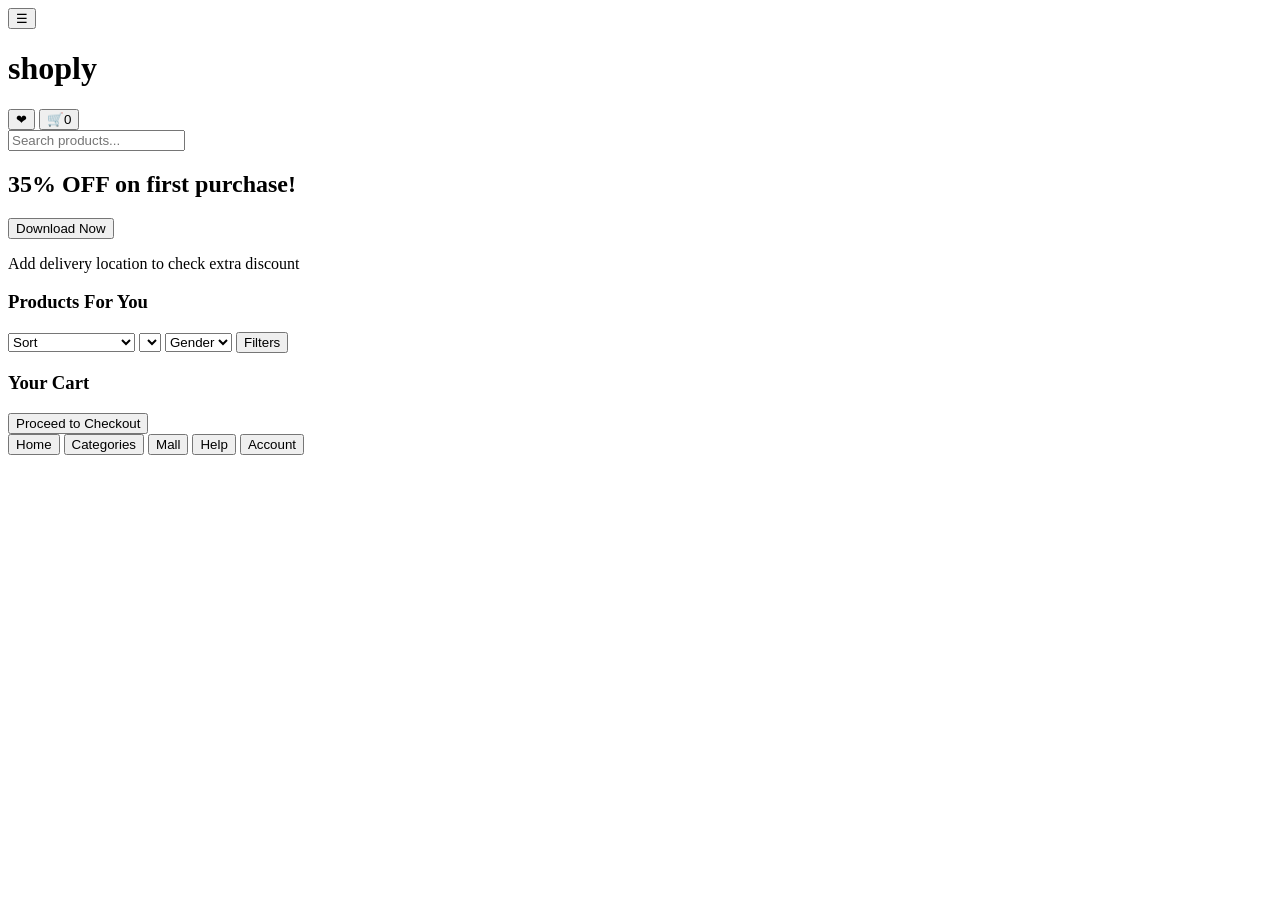
==== index.html @ e4357771 "Create index.html" ====
<!DOCTYPE html>
<html lang="en">
<head>
<meta charset="UTF-8">
<meta name="viewport" content="width=device-width, initial-scale=1.0">
<title>Shoply</title>
<link href="https://fonts.googleapis.com/css2?family=Inter:wght@400;600;700&display=swap" rel="stylesheet">
<link rel="stylesheet" href="style.css">
</head>
<body>

<header class="header glass">
  <div class="left"><button id="menuBtn">&#9776;</button></div>
  <div class="center"><h1>shoply</h1></div>
  <div class="right">
    <button id="wishlistBtn">&#10084;</button>
    <button id="cartBtn">&#128722;<span id="cartCount">0</span></button>
  </div>
</header>

<section class="search-bar glass">
  <input type="text" id="searchInput" placeholder="Search products...">
</section>

<section class="banner glass gradient-bg">
  <div>
    <h2>35% OFF on first purchase!</h2>
    <button class="btn-gradient">Download Now</button>
  </div>
</section>

<section class="location-bar glass">
  <p>Add delivery location to check extra discount</p>
</section>

<section class="categories">
  <div class="category-scroll" id="categoryScroll">
    <!-- Categories populated by JS -->
  </div>
</section>

<section class="products">
  <h3>Products For You</h3>
  <div class="filter-bar glass">
    <select id="sortSelect">
      <option value="">Sort</option>
      <option value="low">Price Low to High</option>
      <option value="high">Price High to Low</option>
    </select>
    <select id="categoryFilter"></select>
    <select id="genderFilter">
      <option value="">Gender</option>
      <option value="Female">Female</option>
      <option value="Male">Male</option>
      <option value="Kids">Kids</option>
    </select>
    <button id="filterBtn">Filters</button>
  </div>
  <div id="productGrid" class="product-grid"></div>
</section>

<section id="cartPage" class="page glass hidden">
  <h3>Your Cart</h3>
  <div id="cartItems"></div>
  <p id="cartTotal"></p>
  <button onclick="location.href='checkout.html'" class="btn-gradient">Proceed to Checkout</button>
</section>

<nav class="bottom-nav glass">
  <button>Home</button>
  <button>Categories</button>
  <button>Mall</button>
  <button>Help</button>
  <button>Account</button>
</nav>

<script src="products.js"></script>
<script src="cart.js"></script>
<script src="main.js"></script>
</body>
</html>
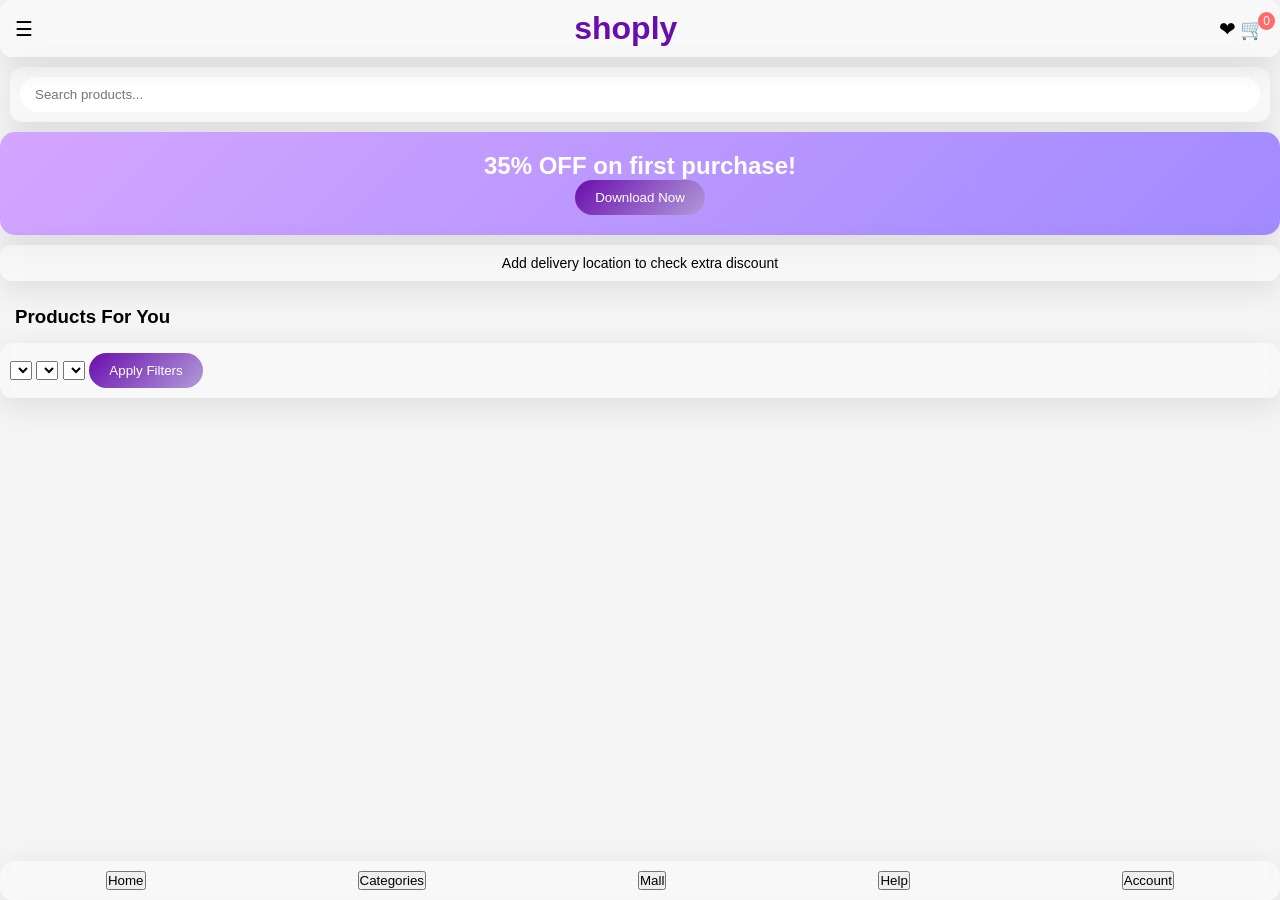
==== commit f574a2d5: "Update index.html" ====
--- a/index.html
+++ b/index.html
@@ -10,11 +10,11 @@
 <body>
 
 <header class="header glass">
-  <div class="left"><button id="menuBtn">&#9776;</button></div>
+  <div class="left"><button id="menuBtn" class="icon-btn">&#9776;</button></div>
   <div class="center"><h1>shoply</h1></div>
   <div class="right">
-    <button id="wishlistBtn">&#10084;</button>
-    <button id="cartBtn">&#128722;<span id="cartCount">0</span></button>
+    <button id="wishlistBtn" class="icon-btn">&#10084;</button>
+    <button id="cartBtn" class="icon-btn">&#128722;<span id="cartCount">0</span></button>
   </div>
 </header>
 
@@ -25,7 +25,7 @@
 <section class="banner glass gradient-bg">
   <div>
     <h2>35% OFF on first purchase!</h2>
-    <button class="btn-gradient">Download Now</button>
+    <button class="btn-gradient btn-lg">Download Now</button>
   </div>
 </section>
 
@@ -35,47 +35,31 @@
 
 <section class="categories">
   <div class="category-scroll" id="categoryScroll">
-    <!-- Categories populated by JS -->
+    <!-- JS populated categories -->
   </div>
 </section>
 
 <section class="products">
   <h3>Products For You</h3>
   <div class="filter-bar glass">
-    <select id="sortSelect">
-      <option value="">Sort</option>
-      <option value="low">Price Low to High</option>
-      <option value="high">Price High to Low</option>
-    </select>
-    <select id="categoryFilter"></select>
-    <select id="genderFilter">
-      <option value="">Gender</option>
-      <option value="Female">Female</option>
-      <option value="Male">Male</option>
-      <option value="Kids">Kids</option>
-    </select>
-    <button id="filterBtn">Filters</button>
+    <select id="sortSelect" class="select-filter"></select>
+    <select id="categoryFilter" class="select-filter"></select>
+    <select id="genderFilter" class="select-filter"></select>
+    <button id="filterBtn" class="btn-gradient">Apply Filters</button>
   </div>
   <div id="productGrid" class="product-grid"></div>
 </section>
 
-<section id="cartPage" class="page glass hidden">
-  <h3>Your Cart</h3>
-  <div id="cartItems"></div>
-  <p id="cartTotal"></p>
-  <button onclick="location.href='checkout.html'" class="btn-gradient">Proceed to Checkout</button>
-</section>
-
 <nav class="bottom-nav glass">
-  <button>Home</button>
-  <button>Categories</button>
-  <button>Mall</button>
-  <button>Help</button>
-  <button>Account</button>
+  <button class="nav-btn">Home</button>
+  <button class="nav-btn">Categories</button>
+  <button class="nav-btn">Mall</button>
+  <button class="nav-btn">Help</button>
+  <button class="nav-btn">Account</button>
 </nav>
 
 <script src="products.js"></script>
+<script src="main.js"></script>
 <script src="cart.js"></script>
-<script src="main.js"></script>
 </body>
 </html>
--- a/style.css
+++ b/style.css
@@ -0,0 +1,44 @@
+/* === BASIC RESET === */
+*{margin:0;padding:0;box-sizing:border-box;font-family:'Inter',sans-serif;}
+body{background:#f5f5f5;}
+
+/* === GLASSMORPHISM === */
+.glass{backdrop-filter:blur(10px);background:rgba(255,255,255,0.3);border-radius:12px;padding:10px;box-shadow:0 8px 32px rgba(0,0,0,0.1);transition:all 0.3s ease;}
+.gradient-bg{background:linear-gradient(135deg,#d4a5ff,#a18aff);color:#fff;text-align:center;padding:20px;border-radius:15px;}
+.btn-gradient{background:linear-gradient(135deg,#6a0dad,#b19cd9);color:#fff;padding:10px 20px;border:none;border-radius:25px;cursor:pointer;transition:0.3s;}
+.btn-gradient:hover{opacity:0.8;}
+
+/* HEADER */
+.header{display:flex;justify-content:space-between;align-items:center;padding:10px 15px;position:sticky;top:0;z-index:1000;}
+.header h1{font-weight:700;text-transform:lowercase;color:#6a0dad;}
+.header button{background:none;border:none;font-size:20px;cursor:pointer;position:relative;}
+#cartCount{position:absolute;top:-5px;right:-10px;background:#ff6b6b;color:#fff;font-size:12px;padding:2px 5px;border-radius:50%;}
+
+/* SEARCH BAR */
+.search-bar{margin:10px;}
+.search-bar input{width:100%;padding:10px 15px;border:none;border-radius:25px;outline:none;}
+
+/* LOCATION BAR */
+.location-bar{text-align:center;font-size:14px;margin:10px 0;}
+
+/* CATEGORIES */
+.categories{overflow-x:auto;margin:10px;}
+.category-scroll{display:flex;gap:10px;}
+.category-card{min-width:80px;height:80px;display:flex;justify-content:center;align-items:center;border-radius:50%;background:rgba(255,255,255,0.5);flex-shrink:0;cursor:pointer;transition:0.3s;}
+.category-card:hover{transform:scale(1.05);}
+
+/* PRODUCTS */
+.products h3{margin:15px;}
+.product-grid{display:grid;grid-template-columns:1fr 1fr;gap:10px;padding:10px;}
+.product-card{background:rgba(255,255,255,0.6);border-radius:15px;padding:10px;position:relative;transition:0.3s;}
+.product-card:hover{transform:translateY(-5px);box-shadow:0 8px 16px rgba(0,0,0,0.2);}
+.product-card img{width:100%;border-radius:12px;}
+.product-card h4{font-size:14px;margin:5px 0;}
+.product-card p{font-size:12px;margin:2px 0;}
+
+/* CART, CHECKOUT, ADMIN */
+.page,.checkout,.admin-panel{padding:15px;}
+.hidden{display:none;}
+
+/* BOTTOM NAV */
+.bottom-nav{display:flex;justify-content:space-around;position:fixed;bottom:0;width:100%;padding:10px 0;backdrop-filter:blur(10px);background: rgba(255,255,255,0.3);border-top-left-radius:15px;border-top-right-radius:15px;}
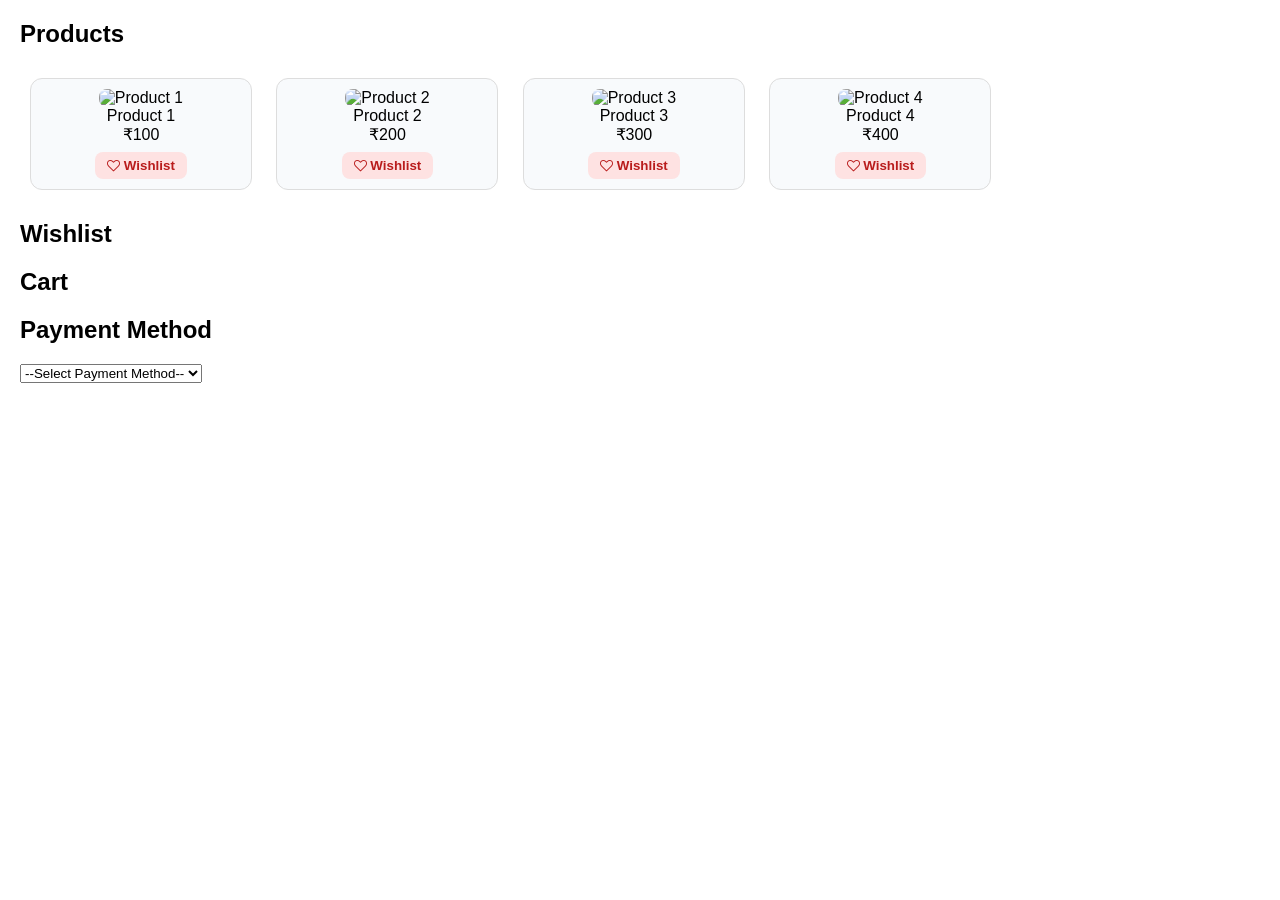
==== commit 4c1f2ebd: "Update index.html" ====
--- a/index.html
+++ b/index.html
@@ -1,65 +1,163 @@
 <!DOCTYPE html>
 <html lang="en">
 <head>
-<meta charset="UTF-8">
-<meta name="viewport" content="width=device-width, initial-scale=1.0">
-<title>Shoply</title>
-<link href="https://fonts.googleapis.com/css2?family=Inter:wght@400;600;700&display=swap" rel="stylesheet">
-<link rel="stylesheet" href="style.css">
+    <meta charset="UTF-8">
+    <meta name="viewport" content="width=device-width, initial-scale=1.0">
+    <title>Product Wishlist & Cart</title>
+    <link rel="stylesheet" href="https://cdnjs.cloudflare.com/ajax/libs/font-awesome/4.7.0/css/font-awesome.min.css">
+    <style>
+        body {
+            font-family: Arial, sans-serif;
+            margin: 20px;
+        }
+        .product-card {
+            display: inline-block;
+            width: 200px;
+            margin: 10px;
+            padding: 10px;
+            border: 1px solid #ddd;
+            border-radius: 12px;
+            text-align: center;
+            background: #f8fafc;
+            transition: transform 0.2s;
+        }
+        .product-card:hover {
+            transform: translateY(-5px);
+        }
+        .product-card img {
+            width: 100%;
+            border-radius: 8px;
+        }
+        .add-btn {
+            border: none;
+            padding: 6px 12px;
+            cursor: pointer;
+            border-radius: 8px;
+            font-weight: 600;
+        }
+        #wishlistItems {
+            margin-top: 20px;
+        }
+        #cartItems {
+            margin-top: 20px;
+        }
+    </style>
 </head>
 <body>
 
-<header class="header glass">
-  <div class="left"><button id="menuBtn" class="icon-btn">&#9776;</button></div>
-  <div class="center"><h1>shoply</h1></div>
-  <div class="right">
-    <button id="wishlistBtn" class="icon-btn">&#10084;</button>
-    <button id="cartBtn" class="icon-btn">&#128722;<span id="cartCount">0</span></button>
-  </div>
-</header>
+<h2>Products</h2>
+<div id="products"></div>
 
-<section class="search-bar glass">
-  <input type="text" id="searchInput" placeholder="Search products...">
-</section>
+<h2>Wishlist</h2>
+<div id="wishlistItems"></div>
 
-<section class="banner glass gradient-bg">
-  <div>
-    <h2>35% OFF on first purchase!</h2>
-    <button class="btn-gradient btn-lg">Download Now</button>
-  </div>
-</section>
+<h2>Cart</h2>
+<div id="cartItems"></div>
 
-<section class="location-bar glass">
-  <p>Add delivery location to check extra discount</p>
-</section>
+<h2>Payment Method</h2>
+<select id="paymentMethod">
+    <option value="">--Select Payment Method--</option>
+    <option value="card">Credit/Debit Card</option>
+    <option value="upi">UPI</option>
+    <option value="cod">Cash on Delivery</option>
+</select>
 
-<section class="categories">
-  <div class="category-scroll" id="categoryScroll">
-    <!-- JS populated categories -->
-  </div>
-</section>
+<script>
+    const allProducts = [
+        {id:1,name:"Product 1",price:100,img:"https://via.placeholder.com/150"},
+        {id:2,name:"Product 2",price:200,img:"https://via.placeholder.com/150"},
+        {id:3,name:"Product 3",price:300,img:"https://via.placeholder.com/150"},
+        {id:4,name:"Product 4",price:400,img:"https://via.placeholder.com/150"}
+    ];
 
-<section class="products">
-  <h3>Products For You</h3>
-  <div class="filter-bar glass">
-    <select id="sortSelect" class="select-filter"></select>
-    <select id="categoryFilter" class="select-filter"></select>
-    <select id="genderFilter" class="select-filter"></select>
-    <button id="filterBtn" class="btn-gradient">Apply Filters</button>
-  </div>
-  <div id="productGrid" class="product-grid"></div>
-</section>
+    let wishlist = [];
+    let cart = [];
 
-<nav class="bottom-nav glass">
-  <button class="nav-btn">Home</button>
-  <button class="nav-btn">Categories</button>
-  <button class="nav-btn">Mall</button>
-  <button class="nav-btn">Help</button>
-  <button class="nav-btn">Account</button>
-</nav>
+    function renderProducts(products) {
+        document.getElementById("products").innerHTML = products.map(p => `
+            <div class="product-card">
+                <img src="${p.img}" alt="${p.name}">
+                <div>${p.name}</div>
+                <div>₹${p.price}</div>
+                <button class="add-btn" 
+                    style="margin-top:8px; background:${wishlist.find(x=>x.id===p.id)?'#fecaca':'#fee2e2'}; color:#b91c1c;" 
+                    onclick="toggleWishlist(${p.id})">
+                    <i class="fa ${wishlist.find(x=>x.id===p.id)?'fa-heart':'fa-heart-o'}"></i> Wishlist
+                </button>
+            </div>
+        `).join('');
+    }
 
-<script src="products.js"></script>
-<script src="main.js"></script>
-<script src="cart.js"></script>
+    function updateWishlistUI() {
+        document.getElementById("wishlistItems").innerHTML = wishlist.map((w, i) => `
+            <div style="display:flex; flex-direction:column; gap:8px; margin-bottom:15px; background:#f8fafc; padding:10px; border-radius:12px;">
+                <div style="display:flex; gap:12px;">
+                    <img src="${w.img}" style="width:50px; height:50px; border-radius:8px; object-fit:cover;">
+                    <div style="flex:1">
+                        <div style="font-size:0.8rem; font-weight:600;">${w.name}</div>
+                        <div style="font-size:0.75rem; color:#64748b;">₹${w.price}</div>
+                    </div>
+                    <i class="fa fa-trash" style="cursor:pointer; color:red;" onclick="removeWish(${i})"></i>
+                </div>
+                <button class="add-btn" style="background:#0f172a; color:white;" onclick="moveToCart(${w.id}, ${i})">
+                    Move to Bag 👜
+                </button>
+            </div>
+        `).join('');
+    }
+
+    function updateCartUI() {
+        document.getElementById("cartItems").innerHTML = cart.map(c => `
+            <div style="display:flex; align-items:center; gap:12px; margin-bottom:10px;">
+                <img src="${c.img}" style="width:50px; height:50px; border-radius:8px; object-fit:cover;">
+                <div>${c.name} - ₹${c.price}</div>
+            </div>
+        `).join('');
+    }
+
+    function toggleWishlist(id) {
+        const p = allProducts.find(x => x.id === id);
+        const index = wishlist.findIndex(x => x.id === id);
+
+        if(index > -1) {
+            wishlist.splice(index, 1);
+        } else {
+            wishlist.push(p);
+            alert("Added to Wishlist ❤️");
+        }
+
+        renderProducts(allProducts);
+        updateWishlistUI();
+    }
+
+    function removeWish(index) {
+        wishlist.splice(index, 1);
+        updateWishlistUI();
+        renderProducts(allProducts);
+    }
+
+    function addToCart(id) {
+        const p = allProducts.find(x => x.id === id);
+        cart.push(p);
+        updateCartUI();
+    }
+
+    function moveToCart(id, index) {
+        const payment = document.getElementById("paymentMethod").value;
+        if(!payment) {
+            alert("Please select a payment method before adding to cart!");
+            return;
+        }
+        addToCart(id);
+        wishlist.splice(index, 1);
+        updateWishlistUI();
+        renderProducts(allProducts);
+    }
+
+    renderProducts(allProducts);
+    updateWishlistUI();
+    updateCartUI();
+</script>
+
 </body>
 </html>
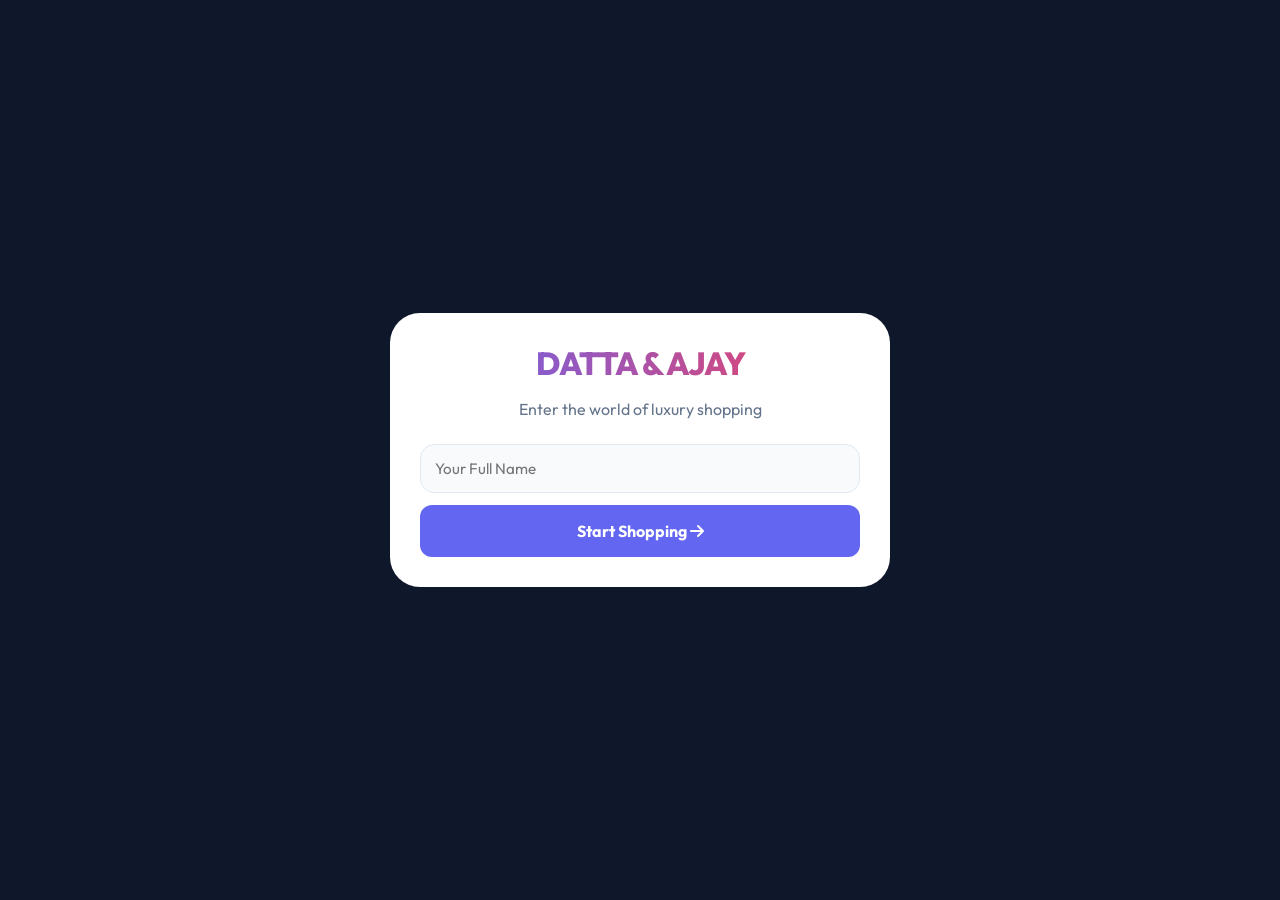
==== commit 97813e05: "Update index.html" ====
--- a/index.html
+++ b/index.html
@@ -1,163 +1,425 @@
 <!DOCTYPE html>
-<html lang="en">
+<html lang="hi">
 <head>
     <meta charset="UTF-8">
-    <meta name="viewport" content="width=device-width, initial-scale=1.0">
-    <title>Product Wishlist & Cart</title>
-    <link rel="stylesheet" href="https://cdnjs.cloudflare.com/ajax/libs/font-awesome/4.7.0/css/font-awesome.min.css">
+    <meta name="viewport" content="width=device-width, initial-scale=1.0, maximum-scale=1.0, user-scalable=no">
+    <title>💎 Datta & Ajay's Luxury Store</title>
+    <link href="https://fonts.googleapis.com/css2?family=Outfit:wght@300;400;600;700&display=swap" rel="stylesheet">
+    <link rel="stylesheet" href="https://cdnjs.cloudflare.com/ajax/libs/font-awesome/6.0.0/css/all.min.css">
+
     <style>
-        body {
-            font-family: Arial, sans-serif;
-            margin: 20px;
-        }
-        .product-card {
-            display: inline-block;
-            width: 200px;
-            margin: 10px;
-            padding: 10px;
-            border: 1px solid #ddd;
-            border-radius: 12px;
-            text-align: center;
-            background: #f8fafc;
-            transition: transform 0.2s;
-        }
-        .product-card:hover {
-            transform: translateY(-5px);
-        }
-        .product-card img {
-            width: 100%;
-            border-radius: 8px;
-        }
-        .add-btn {
-            border: none;
-            padding: 6px 12px;
-            cursor: pointer;
-            border-radius: 8px;
-            font-weight: 600;
-        }
-        #wishlistItems {
-            margin-top: 20px;
-        }
-        #cartItems {
-            margin-top: 20px;
-        }
+        :root { 
+            --primary: #6366f1; 
+            --dark: #0f172a; 
+            --accent: #f43f5e;
+            --surface: #ffffff;
+            --bg: #f8fafc;
+            --text-main: #1e293b;
+            --shadow: 0 10px 15px -3px rgba(0, 0, 0, 0.1);
+        }
+
+        * { box-sizing: border-box; font-family: 'Outfit', sans-serif; -webkit-tap-highlight-color: transparent; }
+        body { margin: 0; background: var(--bg); color: var(--text-main); scroll-behavior: smooth; }
+        .hidden { display: none !important; }
+
+        /* Custom Scrollbar */
+        ::-webkit-scrollbar { width: 6px; height: 6px; }
+        ::-webkit-scrollbar-thumb { background: #cbd5e1; border-radius: 10px; }
+
+        /* Header Modern */
+        header { 
+            background: rgba(255, 255, 255, 0.8); 
+            backdrop-filter: blur(12px);
+            padding: 12px 20px; 
+            border-bottom: 1px solid rgba(0,0,0,0.05);
+            position: sticky; top: 0; z-index: 1000;
+            display: flex; flex-direction: column; align-items: center;
+        }
+
+        .logo { font-weight: 800; font-size: 1.4rem; background: linear-gradient(to right, var(--primary), var(--accent)); -webkit-background-clip: text; -webkit-text-fill-color: transparent; letter-spacing: -1px; }
+
+        .nav-buttons { display: flex; gap: 10px; margin-top: 15px; width: 100%; justify-content: center; }
+        .btn { 
+            background: var(--surface); border: 1px solid #e2e8f0; color: var(--text-main); 
+            padding: 8px 16px; border-radius: 12px; cursor: pointer; font-size: 0.85rem; 
+            font-weight: 600; display: flex; align-items: center; gap: 8px; transition: all 0.2s;
+            box-shadow: 0 1px 2px rgba(0,0,0,0.05);
+        }
+        .btn:active { transform: scale(0.95); }
+        .btn-cart { background: var(--dark); color: white; border: none; }
+
+        /* Categories Ribbon */
+        .cat-scroll { display: flex; overflow-x: auto; gap: 25px; padding: 20px; background: var(--surface); scrollbar-width: none; }
+        .cat-item { text-align: center; flex: 0 0 auto; cursor: pointer; transition: 0.3s; }
+        .cat-item img { 
+            width: 65px; height: 65px; border-radius: 20px; 
+            object-fit: cover; border: 3px solid transparent; transition: 0.3s;
+            box-shadow: var(--shadow);
+        }
+        .cat-item:hover img { border-color: var(--primary); transform: translateY(-5px); }
+        .cat-item span { display: block; font-size: 0.75rem; margin-top: 8px; font-weight: 600; opacity: 0.8; }
+
+        /* Product Cards Premium */
+        #products { display: grid; gap: 15px; padding: 15px; grid-template-columns: repeat(2, 1fr); }
+        @media (min-width: 1024px) { #products { grid-template-columns: repeat(5, 1fr); gap: 25px; padding: 40px; } }
+        
+        .product { 
+            background: var(--surface); border-radius: 20px; overflow: hidden; 
+            transition: all 0.3s; border: 1px solid rgba(0,0,0,0.03);
+            box-shadow: 0 4px 6px -1px rgba(0, 0, 0, 0.05);
+        }
+        .product:hover { transform: translateY(-8px); box-shadow: 0 20px 25px -5px rgba(0, 0, 0, 0.1); }
+        .product img { width: 100%; height: 180px; object-fit: cover; }
+        .p-info { padding: 15px; text-align: left; }
+        .p-name { font-size: 0.9rem; font-weight: 600; margin: 0; color: var(--dark); height: 2.4em; overflow: hidden; }
+        .p-price { font-size: 1.1rem; font-weight: 700; color: var(--primary); display: block; margin: 8px 0; }
+        
+        .add-btn { 
+            background: #f1f5f9; color: var(--dark); border: none; padding: 10px; 
+            width: 100%; border-radius: 12px; cursor: pointer; font-weight: 700; 
+            font-size: 0.8rem; transition: 0.2s;
+        }
+        .product:hover .add-btn { background: var(--primary); color: white; }
+
+        /* Sidebar Glassify */
+        .sidebar { 
+            position: fixed; top: 0; right: -100%; width: 90%; max-width: 400px; height: 100%; 
+            background: white; z-index: 2000; transition: 0.4s cubic-bezier(0.4, 0, 0.2, 1); 
+            display: flex; flex-direction: column;
+        }
+        .sidebar.open { right: 0; box-shadow: -20px 0 50px rgba(0,0,0,0.15); }
+        .sb-head { padding: 25px; border-bottom: 1px solid #f1f5f9; display: flex; justify-content: space-between; font-size: 1.2rem; }
+
+        /* Checkout Styling */
+        .modal-overlay { 
+            position: fixed; inset: 0; background: rgba(15, 23, 42, 0.8); 
+            backdrop-filter: blur(8px); z-index: 3000; display: flex; justify-content: center; align-items: center; 
+        }
+        .modal-content { 
+            background: white; width: 95%; max-width: 500px; border-radius: 24px; 
+            padding: 30px; position: relative; max-height: 90vh; overflow-y: auto;
+        }
+        input, select, textarea { 
+            width: 100%; padding: 14px; margin-bottom: 12px; border: 1px solid #e2e8f0; 
+            border-radius: 14px; font-size: 0.95rem; background: #f8fafc;
+        }
+        input:focus { border-color: var(--primary); outline: none; background: white; }
+
+        /* Order Success Animation */
+        .success-check { color: #10b981; font-size: 4rem; margin-bottom: 20px; animation: scaleUp 0.5s ease; }
+        @keyframes scaleUp { from {transform: scale(0);} to {transform: scale(1);} }
+
+        /* Invoice Premium */
+        .invoice-box { background: #fff; border-radius: 16px; border: 1px solid #e2e8f0; overflow: hidden; }
+        .invoice-top { background: var(--dark); color: white; padding: 20px; text-align: center; }
+        .bill-item { display: flex; justify-content: space-between; padding: 12px 20px; border-bottom: 1px solid #f1f5f9; }
     </style>
 </head>
 <body>
 
-<h2>Products</h2>
-<div id="products"></div>
-
-<h2>Wishlist</h2>
-<div id="wishlistItems"></div>
-
-<h2>Cart</h2>
-<div id="cartItems"></div>
-
-<h2>Payment Method</h2>
-<select id="paymentMethod">
-    <option value="">--Select Payment Method--</option>
-    <option value="card">Credit/Debit Card</option>
-    <option value="upi">UPI</option>
-    <option value="cod">Cash on Delivery</option>
-</select>
+<div id="loginOverlay" class="modal-overlay" style="background: var(--dark); z-index: 5000;">
+    <div class="modal-content" style="text-align: center; border-radius: 30px;">
+        <div class="logo" style="font-size: 2rem; margin-bottom: 10px;">DATTA & AJAY</div>
+        <p style="color: #64748b; margin-bottom: 25px;">Enter the world of luxury shopping</p>
+        <input type="text" id="userNameInput" placeholder="Your Full Name">
+        <button class="add-btn" style="background: var(--primary); color: white; padding: 16px; font-size: 1rem;" onclick="saveUser()">Start Shopping <i class="fa fa-arrow-right"></i></button>
+    </div>
+</div>
+
+<div id="mainApp" class="hidden">
+    <header>
+        <div class="logo">DATTA & AJAY PRO</div>
+        <div id="welcomeMsg" style="font-size: 0.8rem; font-weight: 500; color: #64748b; margin-top: 5px;"></div>
+        <div class="nav-buttons">
+            <button class="btn" onclick="location.reload()"><i class="fa fa-th-large"></i> Home</button>
+            <button class="btn btn-cart" onclick="toggleSidebar('cartSidebar')">
+                <i class="fa fa-shopping-bag"></i> <span id="cartCount">0</span> Items
+            </button>
+            <button class="btn" style="color: var(--accent);" onclick="logout()"><i class="fa fa-power-off"></i></button>
+        </div>
+    </header>
+
+    <div class="cat-scroll" id="catBar"></div>
+    
+    <div style="padding: 20px 20px 0; font-weight: 700; font-size: 1.2rem;" id="catTitle">Featured Collection</div>
+    <main id="products"></main>
+</div>
+
+<div id="cartSidebar" class="sidebar">
+    <div class="sb-head"><b>Your Bag 👜</b><i class="fa fa-times" style="cursor:pointer" onclick="toggleSidebar('cartSidebar')"></i></div>
+    <div id="cartItems" style="flex:1; overflow-y:auto; padding:15px;"></div>
+    <div style="padding:25px; background: #f8fafc; border-top: 1px solid #e2e8f0;">
+        <div style="display:flex; justify-content:space-between; margin-bottom:15px;">
+            <span style="color: #64748b;">Subtotal</span>
+            <b style="font-size: 1.3rem;">₹<span id="totalPrice">0</span></b>
+        </div>
+        <button class="add-btn" style="background:var(--dark); color:white; padding:16px; font-size:1rem;" onclick="openCheckout()">Checkout Now</button>
+    </div>
+</div>
+
+<div id="checkoutModal" class="modal-overlay hidden">
+    <div class="modal-content">
+        <div id="checkoutForm">
+            <h2 style="margin-top:0; letter-spacing:-1px;">Secure Checkout 🔐</h2>
+            <label style="font-size: 0.8rem; font-weight:600; color:#64748b;">SHIPPING NAME</label>
+            <input type="text" id="cName" placeholder="Full Name">
+            
+            <label style="font-size: 0.8rem; font-weight:600; color:#64748b;">MOBILE VERIFICATION</label>
+            <div class="phone-group">
+                <select id="countryCode">
+                    <option value="+91">🇮🇳 +91</option>
+                    <option value="+1">🇺🇸 +1</option>
+                    <option value="+44">🇬🇧 +44</option>
+                </select>
+                <input type="number" id="cPhone" placeholder="Phone Number">
+            </div>
+
+            <label style="font-size: 0.8rem; font-weight:600; color:#64748b;">DELIVERY ADDRESS</label>
+            <textarea id="cAddr" placeholder="Street, Building, City, Pincode" rows="3"></textarea>
+            
+            <h4 style="margin:20px 0 10px;">Payment Method</h4>
+            <div class="pay-option" id="opt-upi" onclick="setPay('upi')"><i class="fa fa-qrcode"></i> UPI Transfer</div>
+            <div id="upiBox" class="hidden"><input type="text" id="upiIdInput" placeholder="Enter your UPI ID"></div>
+            <div class="pay-option" id="opt-cod" onclick="setPay('cod')"><i class="fa fa-truck"></i> Cash on Delivery</div>
+
+            <button class="add-btn" style="background:var(--primary); color:white; padding:18px; margin-top:10px; font-size:1.1rem;" onclick="processOrder()">Place Order</button>
+            <p style="text-align:center; color:#94a3b8; font-size:0.85rem; margin-top:15px; cursor:pointer;" onclick="closeCheckout()">Cancel Order</p>
+        </div>
+
+        <div id="finalBill" class="hidden" style="text-align:center;">
+            <div class="success-check"><i class="fa fa-check-circle"></i></div>
+            <h2 style="margin-top:0;">Order Confirmed!</h2>
+            <p style="color:#64748b; margin-bottom:25px;">Order ID: #<span id="bId"></span></p>
+            
+            <div class="invoice-box">
+                <div class="invoice-top">Official Invoice</div>
+                <div id="bItems"></div>
+                <div class="bill-item" style="background:#f8fafc; font-weight:700; font-size:1.1rem;">
+                    <span>Grand Total</span>
+                    <span>₹<span id="bTotal"></span></span>
+                </div>
+            </div>
+            <button class="add-btn" style="margin-top:25px; background:var(--dark); color:white;" onclick="location.reload()">Back to Home</button>
+        </div>
+    </div>
+</div>
 
 <script>
-    const allProducts = [
-        {id:1,name:"Product 1",price:100,img:"https://via.placeholder.com/150"},
-        {id:2,name:"Product 2",price:200,img:"https://via.placeholder.com/150"},
-        {id:3,name:"Product 3",price:300,img:"https://via.placeholder.com/150"},
-        {id:4,name:"Product 4",price:400,img:"https://via.placeholder.com/150"}
-    ];
-
-    let wishlist = [];
-    let cart = [];
-
-    function renderProducts(products) {
-        document.getElementById("products").innerHTML = products.map(p => `
-            <div class="product-card">
-                <img src="${p.img}" alt="${p.name}">
-                <div>${p.name}</div>
-                <div>₹${p.price}</div>
-                <button class="add-btn" 
-                    style="margin-top:8px; background:${wishlist.find(x=>x.id===p.id)?'#fecaca':'#fee2e2'}; color:#b91c1c;" 
-                    onclick="toggleWishlist(${p.id})">
-                    <i class="fa ${wishlist.find(x=>x.id===p.id)?'fa-heart':'fa-heart-o'}"></i> Wishlist
-                </button>
+// DATA REMAINS UNCHANGED AS REQUESTED
+const categories = [
+    {id: 'all', name: 'All Products', img: 'https://cdn-icons-png.flaticon.com/512/3081/3081840.png'},
+    {id: 'clothing', name: 'Clothing', img: 'https://www.stylesgap.com/wp-content/uploads/2014/10/Latest-Women-Best-Kurti-Designs-Collection-For-Winter-by-Fabindia-2015-2016-19.jpg'},
+    {id: 'electronics', name: 'Electronics', img: 'http://hammeronline.in/cdn/shop/files/TWSEarbudsCombo.webp?v=1716958465'},
+    {id: 'footwear', name: 'Footwear', img: 'https://i5.walmartimages.com/seo/Mens-Dress-Shoes-Formal-Business-Oxford-Suit-High-Gloss-Patent-Leather-Slip-On-Loafers-Comfortable-Shoe-for-Men_191f76fc-4801-443e-9fd4-3be37cdc56f7.36b93151496f079b023def53bc7487b5.jpeg'},
+    {id: 'beauty', name: 'Beauty', img: 'https://img.freepik.com/premium-photo/collection-beauty-products-is-available-colors-sizes_948735-100632.jpg'},
+    {id: 'home', name: 'Home', img: 'https://m.media-amazon.com/images/I/81aDFFF40hL.jpg'},
+    {id: 'toys', name: 'Toys', img: 'https://www.chemicalsafetyfacts.org/wp-content/uploads/shutterstock_383521510-002-scaled.jpg'},
+    {id: 'sports', name: 'Sports', img: 'https://cdn.ttgtmedia.com/rms/editorial/sports-290px.jpg'},
+    {id: 'accessories', name: 'Accessories', img: 'https://www.techspecs.info/blog/wp-content/uploads/2024/06/Top-Mobile-Phone-Accessories.jpg'},
+    {id: 'stationery', name: 'Books', img: 'https://bizimages.withfloats.com/actual/5774ca1a9ec66822cc062dca.jpg'},
+    {id: 'gadgets', name: 'Gadgets', img: 'https://vinncorp.com/wp-content/uploads/2023/06/Virtual-Reality-in-Gaming.webp'}
+];
+
+const allProducts = [
+    { id: 101, name: "Silk Saree", price: 2500, cat: "clothing", img: "https://i.postimg.cc/x8MjmSxy/IMG-20260325-WA0001.jpg" },
+    { id: 102, name: "Cotton Summer Kurti", price: 899, cat: "clothing", img: "https://i.pinimg.com/originals/a7/ed/47/a7ed474104dcf802989a2c0f3ba3f9e8.jpg" },
+    { id: 103, name: "Designer Wedding Lehenga", price: 8500, cat: "clothing", img: "https://assets.vogue.in/photos/5f6c7a4c10dbc0617e889b18/2:3/w_2732%2cc_limit/Shraddha%20Kapoor%20in%20Falguni%20Shane%20Peacock%20lehenga%20from%20India%20Couture%20Week%202020.jpg" },
+    { id: 104, name: "Casual Denim Jacket", price: 1200, cat: "clothing", img: "https://i5.walmartimages.com/seo/Xysaqa-Men-s-Casual-Denim-Jacket-Mens-Classic-Slim-Fitted-Button-Up-Jean-Jacket-Cotton-Fashion-Long-Sleeve-Trucker-Jacket-for-Men-Army-Green_2f1f81d7-a274-4e03-986c-dabdd127833f.b08296d74db0da24843010452e2d0147.jpeg" },
+    { id: 105, name: "Formal White Shirt", price: 799, cat: "clothing", img: "https://hespoke.live/cdn/shop/files/solid-formal-white-shirt-shirt-he-spoke-999551.jpg?v=1724821785&width=1445" },
+    { id: 106, name: "Evening Party Gown", price: 3500, cat: "clothing", img: "https://dlp2gfjvaz867.cloudfront.net/product_photos/46600576/product-hugerect-637320-249199-1458209355-4a968547be5d336c08f293cfda15636b_original.jpg" },
+    { id: 107, name: "Activewear Track Suit", price: 1500, cat: "clothing", img: "https://fireox.pk/cdn/shop/files/AG6A9756copy.jpg?v=1699345163" },
+    { id: 108, name: "Embroidered Woolen Shawl", price: 1100, cat: "clothing", img: "https://5.imimg.com/data5/SELLER/Default/2023/1/FF/PA/XS/2284126/red-kashmiri-shawl-multicolored-kashmiri-aari-embroidery-flower-jaal-1000x1000.jpg" },
+    { id: 109, name: "Graphic Print Tee", price: 499, cat: "clothing", img: "https://i.pinimg.com/originals/27/9d/c5/279dc56cb73c0f91ad34c78f61ebf874.jpg" },
+    { id: 110, name: "Floral Maxi Dress", price: 1299, cat: "clothing", img: "https://i.pinimg.com/originals/9f/e8/fc/9fe8fc8852a6c34041820b80b5cd11c8.png" },
+    { id: 201, name: "Noise Cancelling Buds", price: 1999, cat: "electronics", img: "https://m.media-amazon.com/images/I/71yJgV4tFvL._AC_SL1500_.jpg" },
+    { id: 202, name: "Smart Watch Series 7", price: 2499, cat: "electronics", img: "https://m.media-amazon.com/images/I/71p1EMtYnvL._AC_SL1500_.jpg" },
+    { id: 203, name: "20000mAh Powerbank", price: 1499, cat: "electronics", img: "https://ph-test-11.slatic.net/p/3a87cb7e4234ae8da67ae4a379be1622.jpg" },
+    { id: 204, name: "Over-Ear Headphones", price: 2999, cat: "electronics", img: "https://pisces.bbystatic.com/image2/BestBuy_US/images/products/de2d6c30-fad7-458c-b40f-9b1980571c4f.jpg" },
+    { id: 205, name: "Portable BT Speaker", price: 1200, cat: "electronics", img: "https://m.media-amazon.com/images/I/81p9DPknjLL._AC_.jpg" },
+    { id: 207, name: "6-in-1 USB-C Hub", price: 1100, cat: "electronics", img: "https://eu.ugreen.com/cdn/shop/files/ugreen-uno-6-in-1-usb-c-hub-109683.png?v=1732887004" },
+    { id: 208, name: "Aluminum Laptop Stand", price: 650, cat: "electronics", img: "https://m.media-amazon.com/images/I/71b5-q05iVL._AC_SL1500_.jpg" },
+    { id: 209, name: "Vlogger Ring Light", price: 999, cat: "electronics", img: "https://img.lazcdn.com/g/p/844c6affc4d6bd1e5da5d3b5e3556ff2.jpg_720x720q80.jpg" },
+    { id: 210, name: "Full HD Webcam", price: 1800, cat: "electronics", img: "https://i5.walmartimages.com/asr/4f20f0e0-2e0b-41aa-a805-277b31b43323.226be6876614452cb33004914f04ff22.jpeg?odnWidth=1000&odnHeight=1000&odnBg=ffffff" },
+    { id: 301, name: "Nike Air Max Style", price: 3500, cat: "footwear", img: "https://static.nike.com/a/images/w_1280,c_limit,q_auto,f_auto/bc96901b-487e-478b-af33-2d0aa0d3ed37/snkrs-style-air-max-1-low-poly.jpg" },
+    { id: 302, name: "Tan Leather Loafers", price: 1800, cat: "footwear", img: "https://www.marshallshoes.co.uk/images/mens-wiggins-tan-hand-painted-leather-loafers-p14542-50819_zoom.jpg" },
+    { id: 303, name: "Rajasthani Mojari", price: 650, cat: "footwear", img: "https://images-na.ssl-images-amazon.com/images/I/61AeXCbyAkL._AC_UL1500_.jpg" },
+    { id: 304, name: "Pro Running Shoes", price: 2200, cat: "footwear", img: "https://tse1.mm.bing.net/th/id/OIP.Q5ONBkKGtUsIrbfMruS51QHaE7?pid=Api&P=0&h=180" },
+    { id: 305, name: "Comfortable Sliders", price: 499, cat: "footwear", img: "https://images.puma.com/image/upload/f_auto,q_auto,b_rgb:fafafa,w_750,h_750/global/397694/02/sv01/fnd/IND/fmt/png/Royalcat-Comfort-Slides" },
+    { id: 308, name: "White Canvas Shoes", price: 999, cat: "footwear", img: "https://i5.walmartimages.com/seo/Classic-White-Canvas-Shoes-Women-Summer-Sneakers-Casual-Flats-Shoes-LadiesTrainers-White-Sneakers-Tenis-Feminino-2022-White-canvas-11-5_50bdb61f-e139-4195-85ff-6ff67253b1fb.dd35cba178ce205abcdd5f3b6be30b30.jpeg" },
+    { id: 309, name: "Classic Oxford Shoes", price: 1999, cat: "footwear", img: "https://www.cheaney.co.uk/images/cheaney-lime-classic-oxford-in-black-calf-leather-leather-sole-p34-1274_image.jpg" },
+    { id: 310, name: "Waterproof Sandals", price: 550, cat: "footwear", img: "https://tse2.mm.bing.net/th/id/OIP.pcdXl8ubRUB_VJ0deoVsygHaI4?pid=Api&P=0&h=180" },
+    { id: 401, name: "Herbs & More Soap", price: 67, cat: "beauty", img: "https://netsurfdirect.com/Content/images/index-banner-moisturising-soap-mobile.jpg" },
+    { id: 402, name: "Vitamin C Face Serum", price: 699, cat: "beauty", img: "https://i.etsystatic.com/16102598/r/il/aae70c/6088105138/il_1080xN.6088105138_8i5y.jpg" },
+    { id: 403, name: "Organic Onion Hair Oil", price: 350, cat: "beauty", img: "https://cdn.fcglcdn.com/brainbees/images/products/583x720/8916729a.webp" },
+    { id: 404, name: "Sunscreen SPF 50", price: 499, cat: "beauty", img: "https://cosmocosmetics.ae/cdn/shop/files/Hydrating-Gel-Lotion-Sunscreen-SPF50_---100g_cd258f38-30cf-40c9-a86e-0d0319ec78ed.jpg?v=1725449111&width=%7Bwidth%7D" },
+    { id: 405, name: "Charcoal Face Wash", price: 299, cat: "beauty", img: "https://cdn01.pharmeasy.in/dam/products_otc/U37620/ponds-pure-detox-face-wash-200-g-with-activated-charcoal-for-fresh-glowing-skin-6.2-1674205014.jpg" },
+    { id: 406, name: "Midnight Oud Perfume", price: 1200, cat: "beauty", img: "https://www.perfumenz.co.nz/cdn/shop/files/ard-al-zaafaran-midnight-oud_1024x1024.png?v=1736821502" },
+    { id: 407, name: "Eye Shadow Palette", price: 850, cat: "beauty", img: "https://www.letcos.com/wp-content/uploads/2023/02/eyeshadow-palette-1-2.jpg" },
+    { id: 408, name: "Beard Grooming Kit", price: 999, cat: "beauty", img: "https://m.media-amazon.com/images/I/81oBnlLr5YS._AC_SL1500_.jpg" },
+    { id: 409, name: "Ionic Hair Dryer", price: 1500, cat: "beauty", img: "https://m.media-amazon.com/images/I/71RKVCQE8sL._AC_.jpg" },
+    { id: 410, name: "Gel Nail Polish Set", price: 599, cat: "beauty", img: "https://m.media-amazon.com/images/I/81kPLlI497L._AC_SL1500_.jpg" },
+    { id: 501, name: "Ceramic Coffee Mug", price: 199, cat: "home", img: "https://m.media-amazon.com/images/I/61g9gF-eHeL._AC_.jpg" },
+    { id: 502, name: "Non-Stick Stir Fry Pan", price: 899, cat: "home", img: "https://i5.walmartimages.com/seo/Cook-N-Home-Hard-Anodized-Nonstick-Wok-with-Lid-12-Inch-Non-Stick-Stir-Fry-Pan-Flat-Bottom-Wok-Pan-Induction-Cookware-Black_c9cf0a1f-a221-43db-bc4d-aa328af85637.b2656bbe772b04147ede5840b0bf6089.jpeg" },
+    { id: 503, name: "King Size Bed Sheet", price: 1200, cat: "home", img: "https://m.media-amazon.com/images/I/81I1mYOk-tL._AC_SL1500_.jpg" },
+    { id: 504, name: "Wall Clock", price: 550, cat: "home", img: "https://images.suite101.com/wp-content/uploads/2024/08/minimalist-wall-clock.jpg" },
+    { id: 505, name: "Glass Flower Vase", price: 450, cat: "home", img: "https://m.media-amazon.com/images/I/61FfpE6FLjL._AC_SL1000_.jpg" },
+    { id: 506, name: "Modern Table Lamp", price: 1100, cat: "home", img: "https://image.lampsplus.com/is/image/b9gt8/360-lighting-anna-beige-pebbled-coastal-modern-table-lamps-set-of-2__286y0cropped.jpg?qlt=70&wid=1200&hei=1200&fmt=jpeg" },
+    { id: 507, name: "Knife Set", price: 750, cat: "home", img: "https://m.media-amazon.com/images/I/81e1h4isgAL.jpg" },
+    { id: 508, name: "Fabric Storage Box", price: 399, cat: "home", img: "https://i5.walmartimages.com/seo/Fabric-Storage-Boxes-Lids-2-Pack-Linen-Clothing-Shelf-Basket-Bins-Collapsible-Cubes-Closet-Organizers-Containers-Office-Home-Bedroom-Storage-Gray-10_1deb50ea-432e-484d-84b0-6170098f972e.eca266b08eac300cab9611fa2f470f45.png" },
+    { id: 509, name: "Welcome Door Mat", price: 250, cat: "home", img: "https://i5.walmartimages.com/seo/Sanmadrola-Doormat-Outdoor-Welcome-Mat-Front-Door-24-x47-Floor-Mats-Indoor-Rubber-Backing-Non-Slip-Heavy-Duty-Patio-Entrance-Brown_ae776027-b7d7-4b13-8d22-6b5938c8a407.a2d20a8ff1259deebd6e112c22be1811.jpeg" },
+    { id: 510, name: "Velvet Cushion Covers", price: 499, cat: "home", img: "https://i.etsystatic.com/35274987/r/il/d97fec/5170250613/il_1080xN.5170250613_n946.jpg" },
+    { id: 601, name: "Giant Teddy Bear", price: 999, cat: "toys", img: "https://i5.walmartimages.com/seo/MaoGoLan-4-6ft-Giant-Teddy-Bear-55-Large-Stuffed-Animals-Big-Bear-Plush-Toy_8cabb4dc-18ff-4c41-a97e-c2675f9e9289.beafb6127f767aae6668e3d6e6add8c4.jpeg" },
+    { id: 602, name: "Remote Control SUV", price: 1800, cat: "toys", img: "https://m.media-amazon.com/images/I/61b+ZwWVkQL._AC_SL1080_.jpg" },
+    { id: 603, name: "Building Blocks Set", price: 1200, cat: "toys", img: "https://m.media-amazon.com/images/I/71HdMYjNabS._AC_SL1500_.jpg" },
+    { id: 604, name: "Speed Rubiks Cube", price: 299, cat: "toys", img: "https://cdn.fcglcdn.com/brainbees/images/products/583x720/14747703a.webp" },
+    { id: 605, name: "Fashionista Doll", price: 650, cat: "toys", img: "https://i5.walmartimages.com/seo/Barbie-Fashionistas-Doll-214-Black-Wavy-Hair-with-Twist-n-Turn-Dress-Accessories-65th-Anniversary-Collectible-Fashion-Doll_cabe6db4-1335-4f3a-9857-cb12fe29eda8.efc56727a5ed65c7128183f3ec43ef46.jpeg" },
+    { id: 606, name: "Magnetic Chess Set", price: 550, cat: "toys", img: "https://cdn.fcglcdn.com/brainbees/images/products/583x720/20371605a.webp" },
+    { id: 607, name: "LCD Drawing Tablet", price: 499, cat: "toys", img: "https://electronikz.com/images/lcd-drawing-tablet-12-inch_thumbnail.jpg" },
+    { id: 608, name: "Realistic Dino Set", price: 750, cat: "toys", img: "https://m.media-amazon.com/images/I/81O0HwG-zDL._AC_SL1500_.jpg" },
+    { id: 609, name: "Soft Cricket Ball", price: 150, cat: "toys", img: "https://rccricket.co.uk/cdn/shop/files/YouthsOrange-IC30LeftSeamcopy.png?v=1704040931&width=1445" },
+    { id: 610, name: "Metal Yo-Yo", price: 199, cat: "toys", img: "https://yoyofactory.com/cdn/shop/collections/metal-yoyos.jpg?v=1648743536&width=1500" },
+    { id: 701, name: "TPE Yoga Mat", price: 650, cat: "sports", img: "https://www.pekfitness.com/wp-content/uploads/TPE-Yoga-mat-3.jpg" },
+    { id: 702, name: "Iron Dumbbells 5kg", price: 1100, cat: "sports", img: "https://contents.mediadecathlon.com/p2720129/k$47423c440776298373204a99089eeffb/picture.jpg" },
+    { id: 703, name: "Skipping Rope", price: 250, cat: "sports", img: "https://cdn.shopify.com/s/files/1/0128/9397/8683/products/gnd-rf-alloy-speed-skipping-rope-double-ball-bearing-lime-green-rf-skipping-rope-648310.jpg?v=1678943778" },
+    { id: 704, name: "English Willow Bat", price: 4500, cat: "sports", img: "https://www.sstoncricket.com/wp-content/uploads/2023/04/LE-scaled.jpg" },
+    { id: 705, name: "Professional Football", price: 850, cat: "sports", img: "https://assets.adidas.com/images/w_940,f_auto,q_auto/7695e774bd054d6c86dfaf2d00f1a331_9366/HT9011_01_standard.jpg" },
+    { id: 706, name: "Badminton Racket Set", price: 1200, cat: "sports", img: "https://pictures-uganda.jijistatic.com/27873427_MTYwMC0xMjAwLTIxZjM2NGI3ZWU.webp" },
+    { id: 707, name: "Swimming Goggles", price: 399, cat: "sports", img: "https://uk.farnell.com/productimages/large/en_GB/2675826-40.jpg" },
+    { id: 708, name: "Gym Bag", price: 899, cat: "sports", img: "https://images.lululemon.com/is/image/lululemon/LU9BRKS_0001_1" },
+    { id: 709, name: "Boxing Gloves", price: 1500, cat: "sports", img: "https://warforgedapparel.com/cdn/shop/products/317886318_672687637649108_8736994039022514398_n.jpg?v=1679693907&width=1292" },
+    { id: 710, name: "Ab Roller", price: 450, cat: "sports", img: "https://m.media-amazon.com/images/I/71+yfdDf+GL._AC_SL1500_.jpg" },
+    { id: 801, name: "Sunglasses", price: 999, cat: "accessories", img: "https://realityrefined.com/cdn/shop/files/BlueSunglasses1.png?v=1704417392&width=800" },
+    { id: 802, name: "Leather Wallet", price: 550, cat: "accessories", img: "https://m.media-amazon.com/images/I/81xe9t7Pz4L._AC_SL1383_.jpg" },
+    { id: 803, name: "Backpack", price: 1800, cat: "accessories", img: "https://m.media-amazon.com/images/I/718bROhYU9L._AC_.jpg" },
+    { id: 804, name: "Mens Belt", price: 450, cat: "accessories", img: "https://i5.walmartimages.com/seo/Casual-Stretch-Belts-for-Men-Adjustable-Braided-Mens-Elastic-Belt-Ideal-Gifts-for-Golf-Dress-Work_3ddc0621-61b2-4682-b71d-b0b066bd630b.fb1365b59f4a4887810a2eea66b2a744.jpeg" },
+    { id: 805, name: "Quilted Handbag", price: 2200, cat: "accessories", img: "http://www.allfashionbags.com/wp-content/uploads/2016/12/Black-Quilted-Bag-Images.jpg" },
+    { id: 806, name: "Silk Tie", price: 350, cat: "accessories", img: "https://i5.walmartimages.com/seo/Goofa-Blue-Paisley-Pattern-Vintage-Pattern-Men-s-Necktie-Classic-Silk-Tie-Woven-Jacquard-Neck-Ties-Necktie-for-Business-and-Wedding-Formal-Neckties_622ac6ab-4e93-4f85-aecc-48a783732a26.67ccffad8cb9cd0f58d9e3d6b37f2034.jpeg" },
+    { id: 807, name: "Silver Chain", price: 1500, cat: "accessories", img: "https://i.etsystatic.com/47658315/r/il/419bc8/5486879196/il_fullxfull.5486879196_7qi5.jpg" },
+    { id: 808, name: "Baseball Cap", price: 399, cat: "accessories", img: "https://i.pinimg.com/originals/ed/6f/eb/ed6febb763f9f0926ca177f281a54792.jpg" },
+    { id: 809, name: "Windproof Umbrella", price: 499, cat: "accessories", img: "https://i5.walmartimages.com/seo/TUMELLA-Strongest-Windproof-Travel-Umbrella-Compact-Superior-Beautiful-Small-Strong-Light-Portable-Automatic-Folding-Rain-Umbrella-Durable-Premium-Gr_7e0c104d-d84d-46d8-91e2-7a43808c73dd.a152a30a0e4a78542b99a030cc70d4e8.jpeg" },
+    { id: 810, name: "Key Organizer", price: 299, cat: "accessories", img: "https://roarcraft.com/cdn/shop/files/deri-anahtar-organizer-key_1400x.jpg?v=1718368387" },
+    { id: 901, name: "Hardcover Journal", price: 350, cat: "stationery", img: "https://m.media-amazon.com/images/I/813m1YchkAL._AC_.jpg" },
+    { id: 902, name: "Rollerball Pen", price: 850, cat: "stationery", img: "https://i5.walmartimages.com/seo/Scriveiner-Silver-Chrome-Rollerball-Pen-Stunning-Luxury-24K-Gold-Finish-Schmidt-Ink-Refill-Best-Roller-Ball-Gift-Set-Men-Women-Professional-Executive_a05ec3dd-50ec-46c7-88c9-0537c46fc754.aaa98178c4aa381fbd170f47ca5e9868.jpeg" },
+    { id: 903, name: "Sticky Notes", price: 99, cat: "stationery", img: "https://djl2kq23xfhqi.cloudfront.net/productimages/JSNN00_1.jpg" },
+    { id: 904, name: "File Folder", price: 450, cat: "stationery", img: "https://i.etsystatic.com/16546621/r/il/7b7480/5990042066/il_1080xN.5990042066_9b49.jpg" },
+    { id: 905, name: "Mystery Novel", price: 399, cat: "stationery", img: "https://m.media-amazon.com/images/I/81CLKKvjYUL._SL1500_.jpg" },
+    { id: 906, name: "Geometry Box", price: 250, cat: "stationery", img: "https://adritishome.in/cdn/shop/files/IMG_7964_831610f9-e048-4091-af44-50d7d6200688.jpg?v=1729347329&width=1946" },
+    { id: 907, name: "Markers Set", price: 550, cat: "stationery", img: "https://m.media-amazon.com/images/I/913RdaCg16L._AC_SL1500_.jpg" },
+    { id: 908, name: "Calculator", price: 1200, cat: "stationery", img: "https://simlimsquare.com.sg/image/images/644f618283778.jpg?p=full" },
+    { id: 909, name: "Art Canvas", price: 299, cat: "stationery", img: "https://image.cloudcommercepro.com/external/image180089189.jpg" },
+    { id: 910, name: "Desk Planner", price: 199, cat: "stationery", img: "https://m.media-amazon.com/images/I/61M-08416hL._AC_SL1500_.jpg" },
+    { id: 1001, name: "Selfie Stick", price: 450, cat: "gadgets", img: "https://m.media-amazon.com/images/I/71yCh+whQhL._AC_SL1500_.jpg" },
+    { id: 1002, name: "Phone Stand", price: 199, cat: "gadgets", img: "https://m.media-amazon.com/images/I/61AFMp+u5bL._AC_.jpg" },
+    { id: 1003, name: "Cable Protector", price: 50, cat: "gadgets", img: "https://m.media-amazon.com/images/I/71AA6MVWl+L._AC_.jpg" },
+    { id: 1004, name: "VR Headset", price: 4500, cat: "gadgets", img: "https://media.assettype.com/analyticsinsight/2024-07/30911e7d-341a-4c04-84af-6c662bde5203/Top-VR-Headsets-for-Gaming-in-2024.jpg?w=1200&ar=40:21&auto=format%2Ccompress&ogImage=true&mode=crop&enlarge=true&overlay=false&overlay_position=bottom&overlay_width=100" },
+    { id: 1005, name: "WiFi Plug", price: 850, cat: "gadgets", img: "https://zignito.com/wp-content/uploads/2020/02/WIFI_Plug.jpg" },
+    { id: 1006, name: "USB Fan", price: 399, cat: "gadgets", img: "https://m.media-amazon.com/images/I/81o94zRy8oL._AC_SL1500_.jpg" },
+    { id: 1007, name: "Car Charger", price: 299, cat: "gadgets", img: "https://m.media-amazon.com/images/I/61vmAqMznrL._SL1500_.jpg" },
+    { id: 1008, name: "Mouse Pad", price: 550, cat: "gadgets", img: "https://m.media-amazon.com/images/I/71E+sjVVKuL.jpg" },
+    { id: 1009, name: "Tile Tracker", price: 1200, cat: "gadgets", img: "https://images.ctfassets.net/nywvtjnh7p05/wp_media_485215/5dc81b3198a9bbc2499ad4dc67df41cf/6-1.png" },
+    { id: 1010, name: "E-Reader Case", price: 850, cat: "gadgets", img: "https://i5.walmartimages.com/seo/YANI-Kindle-10-Gen-E-Reader-Case-Slim-Light-Smart-Cover-Auto-Sleep-Wake-Illusions_5356d6e1-8574-4063-bac4-72a8386575fa.0fcd02c2e853e998dde15b2447e4561d.webp?odnHeight=573&odnWidth=573&odnBg=FFFFFF" }
+];
+
+let cart = []; let selectedPay = '';
+
+function saveUser() {
+    const n = document.getElementById("userNameInput").value.trim();
+    if(n) { sessionStorage.setItem("user", n); checkUser(); }
+}
+
+function checkUser() {
+    const u = sessionStorage.getItem("user");
+    if(u) {
+        document.getElementById("loginOverlay").classList.add("hidden");
+        document.getElementById("mainApp").classList.remove("hidden");
+        document.getElementById("welcomeMsg").innerHTML = `<i class="fa fa-user-circle"></i> Welcome, ${u}`;
+        renderCategories(); renderProducts(allProducts); updateUI();
+    }
+}
+
+function renderCategories() {
+    document.getElementById("catBar").innerHTML = categories.map(c => `
+        <div class="cat-item" onclick="filterCat('${c.id}', '${c.name}')">
+            <img src="${c.img}"><span>${c.name}</span>
+        </div>`).join('');
+}
+
+function filterCat(id, name) { 
+    document.getElementById("catTitle").innerText = name;
+    renderProducts(id==='all' ? allProducts : allProducts.filter(p => p.cat === id)); 
+}
+
+function renderProducts(arr) {
+    document.getElementById("products").innerHTML = arr.map(p => `
+        <div class="product">
+            <img src="${p.img}">
+            <div class="p-info">
+                <h4 class="p-name">${p.name}</h4>
+                <b class="p-price">₹${p.price}</b>
+                <button class="add-btn" onclick="addToCart(${p.id})"><i class="fa fa-plus"></i> Add to Bag</button>
             </div>
-        `).join('');
-    }
-
-    function updateWishlistUI() {
-        document.getElementById("wishlistItems").innerHTML = wishlist.map((w, i) => `
-            <div style="display:flex; flex-direction:column; gap:8px; margin-bottom:15px; background:#f8fafc; padding:10px; border-radius:12px;">
-                <div style="display:flex; gap:12px;">
-                    <img src="${w.img}" style="width:50px; height:50px; border-radius:8px; object-fit:cover;">
-                    <div style="flex:1">
-                        <div style="font-size:0.8rem; font-weight:600;">${w.name}</div>
-                        <div style="font-size:0.75rem; color:#64748b;">₹${w.price}</div>
-                    </div>
-                    <i class="fa fa-trash" style="cursor:pointer; color:red;" onclick="removeWish(${i})"></i>
-                </div>
-                <button class="add-btn" style="background:#0f172a; color:white;" onclick="moveToCart(${w.id}, ${i})">
-                    Move to Bag 👜
-                </button>
+        </div>`).join('');
+}
+
+function addToCart(id) {
+    const p = allProducts.find(x=>x.id===id);
+    const ex = cart.find(x=>x.id===id);
+    if(ex) ex.qty++; else cart.push({...p, qty:1});
+    updateUI();
+}
+
+function updateUI() {
+    const count = cart.reduce((acc, item) => acc + item.qty, 0);
+    document.getElementById("cartCount").innerText = count;
+    let t = 0;
+    document.getElementById("cartItems").innerHTML = cart.map((c) => {
+        t += (c.price * c.qty);
+        return `<div style="display:flex; gap:12px; margin-bottom:15px; background:#f8fafc; padding:10px; border-radius:12px;">
+            <img src="${c.img}" style="width:50px; height:50px; border-radius:8px; object-fit:cover;">
+            <div style="flex:1">
+                <div style="font-size:0.8rem; font-weight:600;">${c.name}</div>
+                <div style="font-size:0.75rem; color:#64748b;">₹${c.price} x ${c.qty}</div>
             </div>
-        `).join('');
-    }
-
-    function updateCartUI() {
-        document.getElementById("cartItems").innerHTML = cart.map(c => `
-            <div style="display:flex; align-items:center; gap:12px; margin-bottom:10px;">
-                <img src="${c.img}" style="width:50px; height:50px; border-radius:8px; object-fit:cover;">
-                <div>${c.name} - ₹${c.price}</div>
-            </div>
-        `).join('');
-    }
-
-    function toggleWishlist(id) {
-        const p = allProducts.find(x => x.id === id);
-        const index = wishlist.findIndex(x => x.id === id);
-
-        if(index > -1) {
-            wishlist.splice(index, 1);
-        } else {
-            wishlist.push(p);
-            alert("Added to Wishlist ❤️");
-        }
-
-        renderProducts(allProducts);
-        updateWishlistUI();
-    }
-
-    function removeWish(index) {
-        wishlist.splice(index, 1);
-        updateWishlistUI();
-        renderProducts(allProducts);
-    }
-
-    function addToCart(id) {
-        const p = allProducts.find(x => x.id === id);
-        cart.push(p);
-        updateCartUI();
-    }
-
-    function moveToCart(id, index) {
-        const payment = document.getElementById("paymentMethod").value;
-        if(!payment) {
-            alert("Please select a payment method before adding to cart!");
-            return;
-        }
-        addToCart(id);
-        wishlist.splice(index, 1);
-        updateWishlistUI();
-        renderProducts(allProducts);
-    }
-
-    renderProducts(allProducts);
-    updateWishlistUI();
-    updateCartUI();
+            <b style="font-size:0.85rem;">₹${c.price*c.qty}</b>
+        </div>`;
+    }).join('');
+    document.getElementById("totalPrice").innerText = t;
+}
+
+function toggleSidebar(id) { document.getElementById(id).classList.toggle("open"); }
+function openCheckout() { if(cart.length>0) document.getElementById("checkoutModal").classList.remove("hidden"); }
+function closeCheckout() { document.getElementById("checkoutModal").classList.add("hidden"); }
+
+function setPay(m) {
+    selectedPay = m;
+    document.querySelectorAll('.pay-option').forEach(e => e.classList.remove('active'));
+    document.getElementById('opt-'+m).classList.add('active');
+    document.getElementById("upiBox").className = m==='upi' ? '' : 'hidden';
+}
+
+function processOrder() {
+    const ph = document.getElementById("cPhone").value;
+    if(ph.length < 10) return alert("Please enter valid 10-digit number!");
+    if(!selectedPay) return alert("Select payment method!");
+    
+    document.getElementById("checkoutForm").classList.add("hidden");
+    document.getElementById("finalBill").classList.remove("hidden");
+    
+    document.getElementById("bId").innerText = Math.floor(Math.random()*900000);
+    
+    let html = ''; let tot = 0;
+    cart.forEach(c => {
+        tot += (c.price * c.qty);
+        html += `<div class="bill-item"><span>${c.name} (x${c.qty})</span><b>₹${c.price*c.qty}</b></div>`;
+    });
+    document.getElementById("bItems").innerHTML = html;
+    document.getElementById("bTotal").innerText = tot;
+    
+    cart = []; updateUI();
+}
+
+function logout() { sessionStorage.clear(); location.reload(); }
+window.onload = checkUser;
 </script>
-
 </body>
 </html>
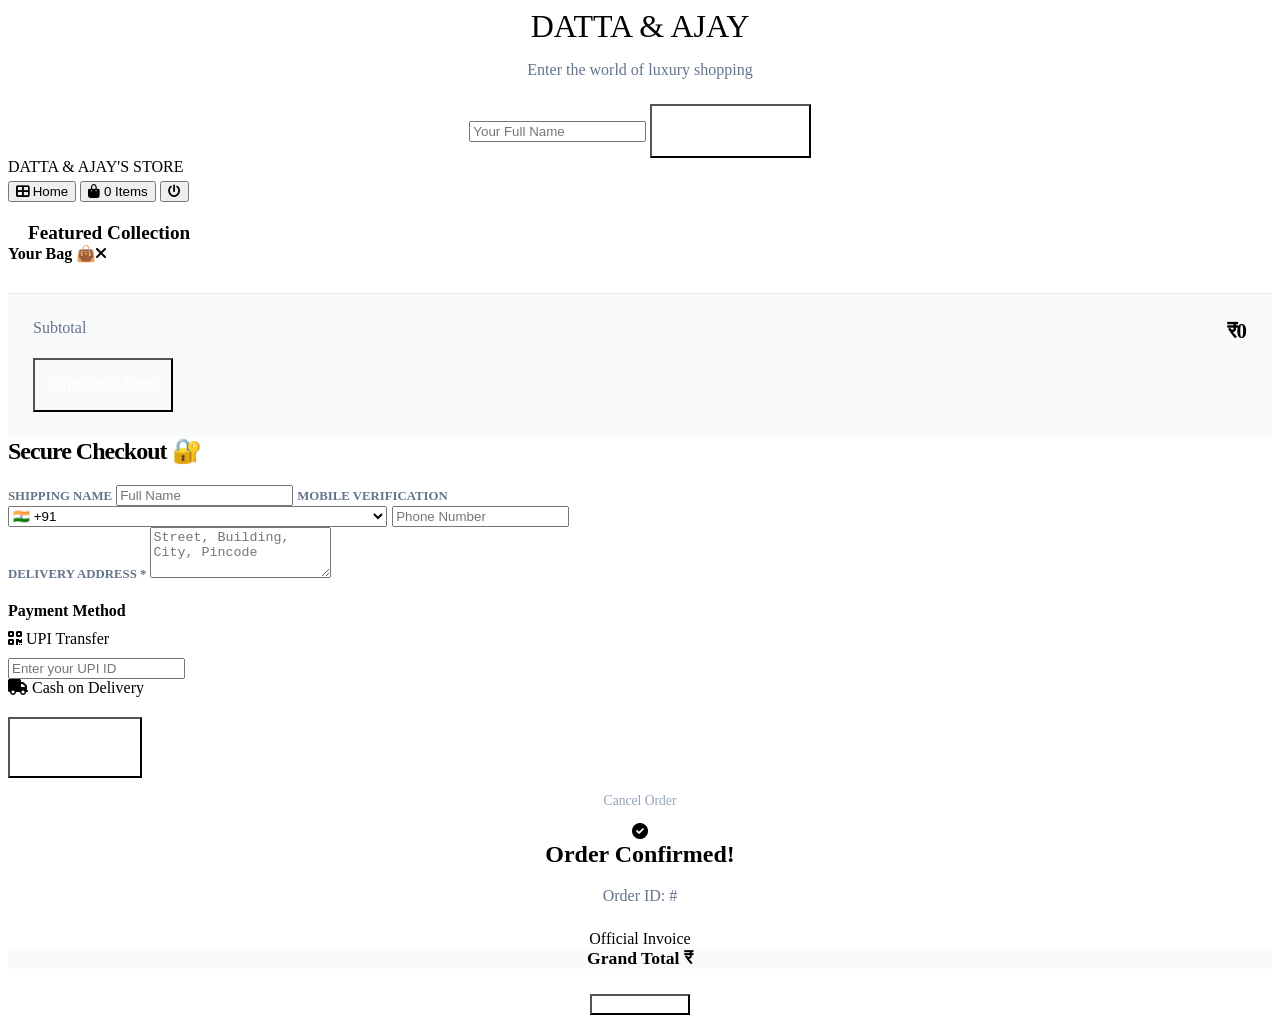
==== commit 42b0e40f: "Update index.html" ====
--- a/index.html
+++ b/index.html
@@ -6,114 +6,7 @@
     <title>💎 Datta & Ajay's Luxury Store</title>
     <link href="https://fonts.googleapis.com/css2?family=Outfit:wght@300;400;600;700&display=swap" rel="stylesheet">
     <link rel="stylesheet" href="https://cdnjs.cloudflare.com/ajax/libs/font-awesome/6.0.0/css/all.min.css">
-
-    <style>
-        :root { 
-            --primary: #6366f1; 
-            --dark: #0f172a; 
-            --accent: #f43f5e;
-            --surface: #ffffff;
-            --bg: #f8fafc;
-            --text-main: #1e293b;
-            --shadow: 0 10px 15px -3px rgba(0, 0, 0, 0.1);
-        }
-
-        * { box-sizing: border-box; font-family: 'Outfit', sans-serif; -webkit-tap-highlight-color: transparent; }
-        body { margin: 0; background: var(--bg); color: var(--text-main); scroll-behavior: smooth; }
-        .hidden { display: none !important; }
-
-        /* Custom Scrollbar */
-        ::-webkit-scrollbar { width: 6px; height: 6px; }
-        ::-webkit-scrollbar-thumb { background: #cbd5e1; border-radius: 10px; }
-
-        /* Header Modern */
-        header { 
-            background: rgba(255, 255, 255, 0.8); 
-            backdrop-filter: blur(12px);
-            padding: 12px 20px; 
-            border-bottom: 1px solid rgba(0,0,0,0.05);
-            position: sticky; top: 0; z-index: 1000;
-            display: flex; flex-direction: column; align-items: center;
-        }
-
-        .logo { font-weight: 800; font-size: 1.4rem; background: linear-gradient(to right, var(--primary), var(--accent)); -webkit-background-clip: text; -webkit-text-fill-color: transparent; letter-spacing: -1px; }
-
-        .nav-buttons { display: flex; gap: 10px; margin-top: 15px; width: 100%; justify-content: center; }
-        .btn { 
-            background: var(--surface); border: 1px solid #e2e8f0; color: var(--text-main); 
-            padding: 8px 16px; border-radius: 12px; cursor: pointer; font-size: 0.85rem; 
-            font-weight: 600; display: flex; align-items: center; gap: 8px; transition: all 0.2s;
-            box-shadow: 0 1px 2px rgba(0,0,0,0.05);
-        }
-        .btn:active { transform: scale(0.95); }
-        .btn-cart { background: var(--dark); color: white; border: none; }
-
-        /* Categories Ribbon */
-        .cat-scroll { display: flex; overflow-x: auto; gap: 25px; padding: 20px; background: var(--surface); scrollbar-width: none; }
-        .cat-item { text-align: center; flex: 0 0 auto; cursor: pointer; transition: 0.3s; }
-        .cat-item img { 
-            width: 65px; height: 65px; border-radius: 20px; 
-            object-fit: cover; border: 3px solid transparent; transition: 0.3s;
-            box-shadow: var(--shadow);
-        }
-        .cat-item:hover img { border-color: var(--primary); transform: translateY(-5px); }
-        .cat-item span { display: block; font-size: 0.75rem; margin-top: 8px; font-weight: 600; opacity: 0.8; }
-
-        /* Product Cards Premium */
-        #products { display: grid; gap: 15px; padding: 15px; grid-template-columns: repeat(2, 1fr); }
-        @media (min-width: 1024px) { #products { grid-template-columns: repeat(5, 1fr); gap: 25px; padding: 40px; } }
-        
-        .product { 
-            background: var(--surface); border-radius: 20px; overflow: hidden; 
-            transition: all 0.3s; border: 1px solid rgba(0,0,0,0.03);
-            box-shadow: 0 4px 6px -1px rgba(0, 0, 0, 0.05);
-        }
-        .product:hover { transform: translateY(-8px); box-shadow: 0 20px 25px -5px rgba(0, 0, 0, 0.1); }
-        .product img { width: 100%; height: 180px; object-fit: cover; }
-        .p-info { padding: 15px; text-align: left; }
-        .p-name { font-size: 0.9rem; font-weight: 600; margin: 0; color: var(--dark); height: 2.4em; overflow: hidden; }
-        .p-price { font-size: 1.1rem; font-weight: 700; color: var(--primary); display: block; margin: 8px 0; }
-        
-        .add-btn { 
-            background: #f1f5f9; color: var(--dark); border: none; padding: 10px; 
-            width: 100%; border-radius: 12px; cursor: pointer; font-weight: 700; 
-            font-size: 0.8rem; transition: 0.2s;
-        }
-        .product:hover .add-btn { background: var(--primary); color: white; }
-
-        /* Sidebar Glassify */
-        .sidebar { 
-            position: fixed; top: 0; right: -100%; width: 90%; max-width: 400px; height: 100%; 
-            background: white; z-index: 2000; transition: 0.4s cubic-bezier(0.4, 0, 0.2, 1); 
-            display: flex; flex-direction: column;
-        }
-        .sidebar.open { right: 0; box-shadow: -20px 0 50px rgba(0,0,0,0.15); }
-        .sb-head { padding: 25px; border-bottom: 1px solid #f1f5f9; display: flex; justify-content: space-between; font-size: 1.2rem; }
-
-        /* Checkout Styling */
-        .modal-overlay { 
-            position: fixed; inset: 0; background: rgba(15, 23, 42, 0.8); 
-            backdrop-filter: blur(8px); z-index: 3000; display: flex; justify-content: center; align-items: center; 
-        }
-        .modal-content { 
-            background: white; width: 95%; max-width: 500px; border-radius: 24px; 
-            padding: 30px; position: relative; max-height: 90vh; overflow-y: auto;
-        }
-        input, select, textarea { 
-            width: 100%; padding: 14px; margin-bottom: 12px; border: 1px solid #e2e8f0; 
-            border-radius: 14px; font-size: 0.95rem; background: #f8fafc;
-        }
-        input:focus { border-color: var(--primary); outline: none; background: white; }
-
-        /* Order Success Animation */
-        .success-check { color: #10b981; font-size: 4rem; margin-bottom: 20px; animation: scaleUp 0.5s ease; }
-        @keyframes scaleUp { from {transform: scale(0);} to {transform: scale(1);} }
-
-        /* Invoice Premium */
-        .invoice-box { background: #fff; border-radius: 16px; border: 1px solid #e2e8f0; overflow: hidden; }
-        .invoice-top { background: var(--dark); color: white; padding: 20px; text-align: center; }
-        .bill-item { display: flex; justify-content: space-between; padding: 12px 20px; border-bottom: 1px solid #f1f5f9; }
-    </style>
+    <link rel="stylesheet" href="style.css">
 </head>
 <body>
 
@@ -128,7 +21,7 @@
 
 <div id="mainApp" class="hidden">
     <header>
-        <div class="logo">DATTA & AJAY PRO</div>
+        <div class="logo">DATTA & AJAY'S STORE</div>
         <div id="welcomeMsg" style="font-size: 0.8rem; font-weight: 500; color: #64748b; margin-top: 5px;"></div>
         <div class="nav-buttons">
             <button class="btn" onclick="location.reload()"><i class="fa fa-th-large"></i> Home</button>
@@ -140,7 +33,6 @@
     </header>
 
     <div class="cat-scroll" id="catBar"></div>
-    
     <div style="padding: 20px 20px 0; font-weight: 700; font-size: 1.2rem;" id="catTitle">Featured Collection</div>
     <main id="products"></main>
 </div>
@@ -165,24 +57,23 @@
             <input type="text" id="cName" placeholder="Full Name">
             
             <label style="font-size: 0.8rem; font-weight:600; color:#64748b;">MOBILE VERIFICATION</label>
-            <div class="phone-group">
-                <select id="countryCode">
+            <div class="phone-group" style="display: flex; gap: 5px;">
+                <select id="countryCode" style="width: 30%;">
                     <option value="+91">🇮🇳 +91</option>
                     <option value="+1">🇺🇸 +1</option>
-                    <option value="+44">🇬🇧 +44</option>
                 </select>
                 <input type="number" id="cPhone" placeholder="Phone Number">
             </div>
 
-            <label style="font-size: 0.8rem; font-weight:600; color:#64748b;">DELIVERY ADDRESS</label>
-            <textarea id="cAddr" placeholder="Street, Building, City, Pincode" rows="3"></textarea>
+            <label style="font-size: 0.8rem; font-weight:600; color:#64748b;">DELIVERY ADDRESS *</label>
+            <textarea id="cAddr" placeholder="Street, Building, City, Pincode" rows="3" required></textarea>
             
             <h4 style="margin:20px 0 10px;">Payment Method</h4>
-            <div class="pay-option" id="opt-upi" onclick="setPay('upi')"><i class="fa fa-qrcode"></i> UPI Transfer</div>
+            <div class="pay-option btn" id="opt-upi" style="margin-bottom: 10px; width: 100%;" onclick="setPay('upi')"><i class="fa fa-qrcode"></i> UPI Transfer</div>
             <div id="upiBox" class="hidden"><input type="text" id="upiIdInput" placeholder="Enter your UPI ID"></div>
-            <div class="pay-option" id="opt-cod" onclick="setPay('cod')"><i class="fa fa-truck"></i> Cash on Delivery</div>
+            <div class="pay-option btn" id="opt-cod" style="width: 100%;" onclick="setPay('cod')"><i class="fa fa-truck"></i> Cash on Delivery</div>
 
-            <button class="add-btn" style="background:var(--primary); color:white; padding:18px; margin-top:10px; font-size:1.1rem;" onclick="processOrder()">Place Order</button>
+            <button class="add-btn" style="background:var(--primary); color:white; padding:18px; margin-top:20px; font-size:1.1rem;" onclick="processOrder()">Place Order</button>
             <p style="text-align:center; color:#94a3b8; font-size:0.85rem; margin-top:15px; cursor:pointer;" onclick="closeCheckout()">Cancel Order</p>
         </div>
 
@@ -204,222 +95,6 @@
     </div>
 </div>
 
-<script>
-// DATA REMAINS UNCHANGED AS REQUESTED
-const categories = [
-    {id: 'all', name: 'All Products', img: 'https://cdn-icons-png.flaticon.com/512/3081/3081840.png'},
-    {id: 'clothing', name: 'Clothing', img: 'https://www.stylesgap.com/wp-content/uploads/2014/10/Latest-Women-Best-Kurti-Designs-Collection-For-Winter-by-Fabindia-2015-2016-19.jpg'},
-    {id: 'electronics', name: 'Electronics', img: 'http://hammeronline.in/cdn/shop/files/TWSEarbudsCombo.webp?v=1716958465'},
-    {id: 'footwear', name: 'Footwear', img: 'https://i5.walmartimages.com/seo/Mens-Dress-Shoes-Formal-Business-Oxford-Suit-High-Gloss-Patent-Leather-Slip-On-Loafers-Comfortable-Shoe-for-Men_191f76fc-4801-443e-9fd4-3be37cdc56f7.36b93151496f079b023def53bc7487b5.jpeg'},
-    {id: 'beauty', name: 'Beauty', img: 'https://img.freepik.com/premium-photo/collection-beauty-products-is-available-colors-sizes_948735-100632.jpg'},
-    {id: 'home', name: 'Home', img: 'https://m.media-amazon.com/images/I/81aDFFF40hL.jpg'},
-    {id: 'toys', name: 'Toys', img: 'https://www.chemicalsafetyfacts.org/wp-content/uploads/shutterstock_383521510-002-scaled.jpg'},
-    {id: 'sports', name: 'Sports', img: 'https://cdn.ttgtmedia.com/rms/editorial/sports-290px.jpg'},
-    {id: 'accessories', name: 'Accessories', img: 'https://www.techspecs.info/blog/wp-content/uploads/2024/06/Top-Mobile-Phone-Accessories.jpg'},
-    {id: 'stationery', name: 'Books', img: 'https://bizimages.withfloats.com/actual/5774ca1a9ec66822cc062dca.jpg'},
-    {id: 'gadgets', name: 'Gadgets', img: 'https://vinncorp.com/wp-content/uploads/2023/06/Virtual-Reality-in-Gaming.webp'}
-];
-
-const allProducts = [
-    { id: 101, name: "Silk Saree", price: 2500, cat: "clothing", img: "https://i.postimg.cc/x8MjmSxy/IMG-20260325-WA0001.jpg" },
-    { id: 102, name: "Cotton Summer Kurti", price: 899, cat: "clothing", img: "https://i.pinimg.com/originals/a7/ed/47/a7ed474104dcf802989a2c0f3ba3f9e8.jpg" },
-    { id: 103, name: "Designer Wedding Lehenga", price: 8500, cat: "clothing", img: "https://assets.vogue.in/photos/5f6c7a4c10dbc0617e889b18/2:3/w_2732%2cc_limit/Shraddha%20Kapoor%20in%20Falguni%20Shane%20Peacock%20lehenga%20from%20India%20Couture%20Week%202020.jpg" },
-    { id: 104, name: "Casual Denim Jacket", price: 1200, cat: "clothing", img: "https://i5.walmartimages.com/seo/Xysaqa-Men-s-Casual-Denim-Jacket-Mens-Classic-Slim-Fitted-Button-Up-Jean-Jacket-Cotton-Fashion-Long-Sleeve-Trucker-Jacket-for-Men-Army-Green_2f1f81d7-a274-4e03-986c-dabdd127833f.b08296d74db0da24843010452e2d0147.jpeg" },
-    { id: 105, name: "Formal White Shirt", price: 799, cat: "clothing", img: "https://hespoke.live/cdn/shop/files/solid-formal-white-shirt-shirt-he-spoke-999551.jpg?v=1724821785&width=1445" },
-    { id: 106, name: "Evening Party Gown", price: 3500, cat: "clothing", img: "https://dlp2gfjvaz867.cloudfront.net/product_photos/46600576/product-hugerect-637320-249199-1458209355-4a968547be5d336c08f293cfda15636b_original.jpg" },
-    { id: 107, name: "Activewear Track Suit", price: 1500, cat: "clothing", img: "https://fireox.pk/cdn/shop/files/AG6A9756copy.jpg?v=1699345163" },
-    { id: 108, name: "Embroidered Woolen Shawl", price: 1100, cat: "clothing", img: "https://5.imimg.com/data5/SELLER/Default/2023/1/FF/PA/XS/2284126/red-kashmiri-shawl-multicolored-kashmiri-aari-embroidery-flower-jaal-1000x1000.jpg" },
-    { id: 109, name: "Graphic Print Tee", price: 499, cat: "clothing", img: "https://i.pinimg.com/originals/27/9d/c5/279dc56cb73c0f91ad34c78f61ebf874.jpg" },
-    { id: 110, name: "Floral Maxi Dress", price: 1299, cat: "clothing", img: "https://i.pinimg.com/originals/9f/e8/fc/9fe8fc8852a6c34041820b80b5cd11c8.png" },
-    { id: 201, name: "Noise Cancelling Buds", price: 1999, cat: "electronics", img: "https://m.media-amazon.com/images/I/71yJgV4tFvL._AC_SL1500_.jpg" },
-    { id: 202, name: "Smart Watch Series 7", price: 2499, cat: "electronics", img: "https://m.media-amazon.com/images/I/71p1EMtYnvL._AC_SL1500_.jpg" },
-    { id: 203, name: "20000mAh Powerbank", price: 1499, cat: "electronics", img: "https://ph-test-11.slatic.net/p/3a87cb7e4234ae8da67ae4a379be1622.jpg" },
-    { id: 204, name: "Over-Ear Headphones", price: 2999, cat: "electronics", img: "https://pisces.bbystatic.com/image2/BestBuy_US/images/products/de2d6c30-fad7-458c-b40f-9b1980571c4f.jpg" },
-    { id: 205, name: "Portable BT Speaker", price: 1200, cat: "electronics", img: "https://m.media-amazon.com/images/I/81p9DPknjLL._AC_.jpg" },
-    { id: 207, name: "6-in-1 USB-C Hub", price: 1100, cat: "electronics", img: "https://eu.ugreen.com/cdn/shop/files/ugreen-uno-6-in-1-usb-c-hub-109683.png?v=1732887004" },
-    { id: 208, name: "Aluminum Laptop Stand", price: 650, cat: "electronics", img: "https://m.media-amazon.com/images/I/71b5-q05iVL._AC_SL1500_.jpg" },
-    { id: 209, name: "Vlogger Ring Light", price: 999, cat: "electronics", img: "https://img.lazcdn.com/g/p/844c6affc4d6bd1e5da5d3b5e3556ff2.jpg_720x720q80.jpg" },
-    { id: 210, name: "Full HD Webcam", price: 1800, cat: "electronics", img: "https://i5.walmartimages.com/asr/4f20f0e0-2e0b-41aa-a805-277b31b43323.226be6876614452cb33004914f04ff22.jpeg?odnWidth=1000&odnHeight=1000&odnBg=ffffff" },
-    { id: 301, name: "Nike Air Max Style", price: 3500, cat: "footwear", img: "https://static.nike.com/a/images/w_1280,c_limit,q_auto,f_auto/bc96901b-487e-478b-af33-2d0aa0d3ed37/snkrs-style-air-max-1-low-poly.jpg" },
-    { id: 302, name: "Tan Leather Loafers", price: 1800, cat: "footwear", img: "https://www.marshallshoes.co.uk/images/mens-wiggins-tan-hand-painted-leather-loafers-p14542-50819_zoom.jpg" },
-    { id: 303, name: "Rajasthani Mojari", price: 650, cat: "footwear", img: "https://images-na.ssl-images-amazon.com/images/I/61AeXCbyAkL._AC_UL1500_.jpg" },
-    { id: 304, name: "Pro Running Shoes", price: 2200, cat: "footwear", img: "https://tse1.mm.bing.net/th/id/OIP.Q5ONBkKGtUsIrbfMruS51QHaE7?pid=Api&P=0&h=180" },
-    { id: 305, name: "Comfortable Sliders", price: 499, cat: "footwear", img: "https://images.puma.com/image/upload/f_auto,q_auto,b_rgb:fafafa,w_750,h_750/global/397694/02/sv01/fnd/IND/fmt/png/Royalcat-Comfort-Slides" },
-    { id: 308, name: "White Canvas Shoes", price: 999, cat: "footwear", img: "https://i5.walmartimages.com/seo/Classic-White-Canvas-Shoes-Women-Summer-Sneakers-Casual-Flats-Shoes-LadiesTrainers-White-Sneakers-Tenis-Feminino-2022-White-canvas-11-5_50bdb61f-e139-4195-85ff-6ff67253b1fb.dd35cba178ce205abcdd5f3b6be30b30.jpeg" },
-    { id: 309, name: "Classic Oxford Shoes", price: 1999, cat: "footwear", img: "https://www.cheaney.co.uk/images/cheaney-lime-classic-oxford-in-black-calf-leather-leather-sole-p34-1274_image.jpg" },
-    { id: 310, name: "Waterproof Sandals", price: 550, cat: "footwear", img: "https://tse2.mm.bing.net/th/id/OIP.pcdXl8ubRUB_VJ0deoVsygHaI4?pid=Api&P=0&h=180" },
-    { id: 401, name: "Herbs & More Soap", price: 67, cat: "beauty", img: "https://netsurfdirect.com/Content/images/index-banner-moisturising-soap-mobile.jpg" },
-    { id: 402, name: "Vitamin C Face Serum", price: 699, cat: "beauty", img: "https://i.etsystatic.com/16102598/r/il/aae70c/6088105138/il_1080xN.6088105138_8i5y.jpg" },
-    { id: 403, name: "Organic Onion Hair Oil", price: 350, cat: "beauty", img: "https://cdn.fcglcdn.com/brainbees/images/products/583x720/8916729a.webp" },
-    { id: 404, name: "Sunscreen SPF 50", price: 499, cat: "beauty", img: "https://cosmocosmetics.ae/cdn/shop/files/Hydrating-Gel-Lotion-Sunscreen-SPF50_---100g_cd258f38-30cf-40c9-a86e-0d0319ec78ed.jpg?v=1725449111&width=%7Bwidth%7D" },
-    { id: 405, name: "Charcoal Face Wash", price: 299, cat: "beauty", img: "https://cdn01.pharmeasy.in/dam/products_otc/U37620/ponds-pure-detox-face-wash-200-g-with-activated-charcoal-for-fresh-glowing-skin-6.2-1674205014.jpg" },
-    { id: 406, name: "Midnight Oud Perfume", price: 1200, cat: "beauty", img: "https://www.perfumenz.co.nz/cdn/shop/files/ard-al-zaafaran-midnight-oud_1024x1024.png?v=1736821502" },
-    { id: 407, name: "Eye Shadow Palette", price: 850, cat: "beauty", img: "https://www.letcos.com/wp-content/uploads/2023/02/eyeshadow-palette-1-2.jpg" },
-    { id: 408, name: "Beard Grooming Kit", price: 999, cat: "beauty", img: "https://m.media-amazon.com/images/I/81oBnlLr5YS._AC_SL1500_.jpg" },
-    { id: 409, name: "Ionic Hair Dryer", price: 1500, cat: "beauty", img: "https://m.media-amazon.com/images/I/71RKVCQE8sL._AC_.jpg" },
-    { id: 410, name: "Gel Nail Polish Set", price: 599, cat: "beauty", img: "https://m.media-amazon.com/images/I/81kPLlI497L._AC_SL1500_.jpg" },
-    { id: 501, name: "Ceramic Coffee Mug", price: 199, cat: "home", img: "https://m.media-amazon.com/images/I/61g9gF-eHeL._AC_.jpg" },
-    { id: 502, name: "Non-Stick Stir Fry Pan", price: 899, cat: "home", img: "https://i5.walmartimages.com/seo/Cook-N-Home-Hard-Anodized-Nonstick-Wok-with-Lid-12-Inch-Non-Stick-Stir-Fry-Pan-Flat-Bottom-Wok-Pan-Induction-Cookware-Black_c9cf0a1f-a221-43db-bc4d-aa328af85637.b2656bbe772b04147ede5840b0bf6089.jpeg" },
-    { id: 503, name: "King Size Bed Sheet", price: 1200, cat: "home", img: "https://m.media-amazon.com/images/I/81I1mYOk-tL._AC_SL1500_.jpg" },
-    { id: 504, name: "Wall Clock", price: 550, cat: "home", img: "https://images.suite101.com/wp-content/uploads/2024/08/minimalist-wall-clock.jpg" },
-    { id: 505, name: "Glass Flower Vase", price: 450, cat: "home", img: "https://m.media-amazon.com/images/I/61FfpE6FLjL._AC_SL1000_.jpg" },
-    { id: 506, name: "Modern Table Lamp", price: 1100, cat: "home", img: "https://image.lampsplus.com/is/image/b9gt8/360-lighting-anna-beige-pebbled-coastal-modern-table-lamps-set-of-2__286y0cropped.jpg?qlt=70&wid=1200&hei=1200&fmt=jpeg" },
-    { id: 507, name: "Knife Set", price: 750, cat: "home", img: "https://m.media-amazon.com/images/I/81e1h4isgAL.jpg" },
-    { id: 508, name: "Fabric Storage Box", price: 399, cat: "home", img: "https://i5.walmartimages.com/seo/Fabric-Storage-Boxes-Lids-2-Pack-Linen-Clothing-Shelf-Basket-Bins-Collapsible-Cubes-Closet-Organizers-Containers-Office-Home-Bedroom-Storage-Gray-10_1deb50ea-432e-484d-84b0-6170098f972e.eca266b08eac300cab9611fa2f470f45.png" },
-    { id: 509, name: "Welcome Door Mat", price: 250, cat: "home", img: "https://i5.walmartimages.com/seo/Sanmadrola-Doormat-Outdoor-Welcome-Mat-Front-Door-24-x47-Floor-Mats-Indoor-Rubber-Backing-Non-Slip-Heavy-Duty-Patio-Entrance-Brown_ae776027-b7d7-4b13-8d22-6b5938c8a407.a2d20a8ff1259deebd6e112c22be1811.jpeg" },
-    { id: 510, name: "Velvet Cushion Covers", price: 499, cat: "home", img: "https://i.etsystatic.com/35274987/r/il/d97fec/5170250613/il_1080xN.5170250613_n946.jpg" },
-    { id: 601, name: "Giant Teddy Bear", price: 999, cat: "toys", img: "https://i5.walmartimages.com/seo/MaoGoLan-4-6ft-Giant-Teddy-Bear-55-Large-Stuffed-Animals-Big-Bear-Plush-Toy_8cabb4dc-18ff-4c41-a97e-c2675f9e9289.beafb6127f767aae6668e3d6e6add8c4.jpeg" },
-    { id: 602, name: "Remote Control SUV", price: 1800, cat: "toys", img: "https://m.media-amazon.com/images/I/61b+ZwWVkQL._AC_SL1080_.jpg" },
-    { id: 603, name: "Building Blocks Set", price: 1200, cat: "toys", img: "https://m.media-amazon.com/images/I/71HdMYjNabS._AC_SL1500_.jpg" },
-    { id: 604, name: "Speed Rubiks Cube", price: 299, cat: "toys", img: "https://cdn.fcglcdn.com/brainbees/images/products/583x720/14747703a.webp" },
-    { id: 605, name: "Fashionista Doll", price: 650, cat: "toys", img: "https://i5.walmartimages.com/seo/Barbie-Fashionistas-Doll-214-Black-Wavy-Hair-with-Twist-n-Turn-Dress-Accessories-65th-Anniversary-Collectible-Fashion-Doll_cabe6db4-1335-4f3a-9857-cb12fe29eda8.efc56727a5ed65c7128183f3ec43ef46.jpeg" },
-    { id: 606, name: "Magnetic Chess Set", price: 550, cat: "toys", img: "https://cdn.fcglcdn.com/brainbees/images/products/583x720/20371605a.webp" },
-    { id: 607, name: "LCD Drawing Tablet", price: 499, cat: "toys", img: "https://electronikz.com/images/lcd-drawing-tablet-12-inch_thumbnail.jpg" },
-    { id: 608, name: "Realistic Dino Set", price: 750, cat: "toys", img: "https://m.media-amazon.com/images/I/81O0HwG-zDL._AC_SL1500_.jpg" },
-    { id: 609, name: "Soft Cricket Ball", price: 150, cat: "toys", img: "https://rccricket.co.uk/cdn/shop/files/YouthsOrange-IC30LeftSeamcopy.png?v=1704040931&width=1445" },
-    { id: 610, name: "Metal Yo-Yo", price: 199, cat: "toys", img: "https://yoyofactory.com/cdn/shop/collections/metal-yoyos.jpg?v=1648743536&width=1500" },
-    { id: 701, name: "TPE Yoga Mat", price: 650, cat: "sports", img: "https://www.pekfitness.com/wp-content/uploads/TPE-Yoga-mat-3.jpg" },
-    { id: 702, name: "Iron Dumbbells 5kg", price: 1100, cat: "sports", img: "https://contents.mediadecathlon.com/p2720129/k$47423c440776298373204a99089eeffb/picture.jpg" },
-    { id: 703, name: "Skipping Rope", price: 250, cat: "sports", img: "https://cdn.shopify.com/s/files/1/0128/9397/8683/products/gnd-rf-alloy-speed-skipping-rope-double-ball-bearing-lime-green-rf-skipping-rope-648310.jpg?v=1678943778" },
-    { id: 704, name: "English Willow Bat", price: 4500, cat: "sports", img: "https://www.sstoncricket.com/wp-content/uploads/2023/04/LE-scaled.jpg" },
-    { id: 705, name: "Professional Football", price: 850, cat: "sports", img: "https://assets.adidas.com/images/w_940,f_auto,q_auto/7695e774bd054d6c86dfaf2d00f1a331_9366/HT9011_01_standard.jpg" },
-    { id: 706, name: "Badminton Racket Set", price: 1200, cat: "sports", img: "https://pictures-uganda.jijistatic.com/27873427_MTYwMC0xMjAwLTIxZjM2NGI3ZWU.webp" },
-    { id: 707, name: "Swimming Goggles", price: 399, cat: "sports", img: "https://uk.farnell.com/productimages/large/en_GB/2675826-40.jpg" },
-    { id: 708, name: "Gym Bag", price: 899, cat: "sports", img: "https://images.lululemon.com/is/image/lululemon/LU9BRKS_0001_1" },
-    { id: 709, name: "Boxing Gloves", price: 1500, cat: "sports", img: "https://warforgedapparel.com/cdn/shop/products/317886318_672687637649108_8736994039022514398_n.jpg?v=1679693907&width=1292" },
-    { id: 710, name: "Ab Roller", price: 450, cat: "sports", img: "https://m.media-amazon.com/images/I/71+yfdDf+GL._AC_SL1500_.jpg" },
-    { id: 801, name: "Sunglasses", price: 999, cat: "accessories", img: "https://realityrefined.com/cdn/shop/files/BlueSunglasses1.png?v=1704417392&width=800" },
-    { id: 802, name: "Leather Wallet", price: 550, cat: "accessories", img: "https://m.media-amazon.com/images/I/81xe9t7Pz4L._AC_SL1383_.jpg" },
-    { id: 803, name: "Backpack", price: 1800, cat: "accessories", img: "https://m.media-amazon.com/images/I/718bROhYU9L._AC_.jpg" },
-    { id: 804, name: "Mens Belt", price: 450, cat: "accessories", img: "https://i5.walmartimages.com/seo/Casual-Stretch-Belts-for-Men-Adjustable-Braided-Mens-Elastic-Belt-Ideal-Gifts-for-Golf-Dress-Work_3ddc0621-61b2-4682-b71d-b0b066bd630b.fb1365b59f4a4887810a2eea66b2a744.jpeg" },
-    { id: 805, name: "Quilted Handbag", price: 2200, cat: "accessories", img: "http://www.allfashionbags.com/wp-content/uploads/2016/12/Black-Quilted-Bag-Images.jpg" },
-    { id: 806, name: "Silk Tie", price: 350, cat: "accessories", img: "https://i5.walmartimages.com/seo/Goofa-Blue-Paisley-Pattern-Vintage-Pattern-Men-s-Necktie-Classic-Silk-Tie-Woven-Jacquard-Neck-Ties-Necktie-for-Business-and-Wedding-Formal-Neckties_622ac6ab-4e93-4f85-aecc-48a783732a26.67ccffad8cb9cd0f58d9e3d6b37f2034.jpeg" },
-    { id: 807, name: "Silver Chain", price: 1500, cat: "accessories", img: "https://i.etsystatic.com/47658315/r/il/419bc8/5486879196/il_fullxfull.5486879196_7qi5.jpg" },
-    { id: 808, name: "Baseball Cap", price: 399, cat: "accessories", img: "https://i.pinimg.com/originals/ed/6f/eb/ed6febb763f9f0926ca177f281a54792.jpg" },
-    { id: 809, name: "Windproof Umbrella", price: 499, cat: "accessories", img: "https://i5.walmartimages.com/seo/TUMELLA-Strongest-Windproof-Travel-Umbrella-Compact-Superior-Beautiful-Small-Strong-Light-Portable-Automatic-Folding-Rain-Umbrella-Durable-Premium-Gr_7e0c104d-d84d-46d8-91e2-7a43808c73dd.a152a30a0e4a78542b99a030cc70d4e8.jpeg" },
-    { id: 810, name: "Key Organizer", price: 299, cat: "accessories", img: "https://roarcraft.com/cdn/shop/files/deri-anahtar-organizer-key_1400x.jpg?v=1718368387" },
-    { id: 901, name: "Hardcover Journal", price: 350, cat: "stationery", img: "https://m.media-amazon.com/images/I/813m1YchkAL._AC_.jpg" },
-    { id: 902, name: "Rollerball Pen", price: 850, cat: "stationery", img: "https://i5.walmartimages.com/seo/Scriveiner-Silver-Chrome-Rollerball-Pen-Stunning-Luxury-24K-Gold-Finish-Schmidt-Ink-Refill-Best-Roller-Ball-Gift-Set-Men-Women-Professional-Executive_a05ec3dd-50ec-46c7-88c9-0537c46fc754.aaa98178c4aa381fbd170f47ca5e9868.jpeg" },
-    { id: 903, name: "Sticky Notes", price: 99, cat: "stationery", img: "https://djl2kq23xfhqi.cloudfront.net/productimages/JSNN00_1.jpg" },
-    { id: 904, name: "File Folder", price: 450, cat: "stationery", img: "https://i.etsystatic.com/16546621/r/il/7b7480/5990042066/il_1080xN.5990042066_9b49.jpg" },
-    { id: 905, name: "Mystery Novel", price: 399, cat: "stationery", img: "https://m.media-amazon.com/images/I/81CLKKvjYUL._SL1500_.jpg" },
-    { id: 906, name: "Geometry Box", price: 250, cat: "stationery", img: "https://adritishome.in/cdn/shop/files/IMG_7964_831610f9-e048-4091-af44-50d7d6200688.jpg?v=1729347329&width=1946" },
-    { id: 907, name: "Markers Set", price: 550, cat: "stationery", img: "https://m.media-amazon.com/images/I/913RdaCg16L._AC_SL1500_.jpg" },
-    { id: 908, name: "Calculator", price: 1200, cat: "stationery", img: "https://simlimsquare.com.sg/image/images/644f618283778.jpg?p=full" },
-    { id: 909, name: "Art Canvas", price: 299, cat: "stationery", img: "https://image.cloudcommercepro.com/external/image180089189.jpg" },
-    { id: 910, name: "Desk Planner", price: 199, cat: "stationery", img: "https://m.media-amazon.com/images/I/61M-08416hL._AC_SL1500_.jpg" },
-    { id: 1001, name: "Selfie Stick", price: 450, cat: "gadgets", img: "https://m.media-amazon.com/images/I/71yCh+whQhL._AC_SL1500_.jpg" },
-    { id: 1002, name: "Phone Stand", price: 199, cat: "gadgets", img: "https://m.media-amazon.com/images/I/61AFMp+u5bL._AC_.jpg" },
-    { id: 1003, name: "Cable Protector", price: 50, cat: "gadgets", img: "https://m.media-amazon.com/images/I/71AA6MVWl+L._AC_.jpg" },
-    { id: 1004, name: "VR Headset", price: 4500, cat: "gadgets", img: "https://media.assettype.com/analyticsinsight/2024-07/30911e7d-341a-4c04-84af-6c662bde5203/Top-VR-Headsets-for-Gaming-in-2024.jpg?w=1200&ar=40:21&auto=format%2Ccompress&ogImage=true&mode=crop&enlarge=true&overlay=false&overlay_position=bottom&overlay_width=100" },
-    { id: 1005, name: "WiFi Plug", price: 850, cat: "gadgets", img: "https://zignito.com/wp-content/uploads/2020/02/WIFI_Plug.jpg" },
-    { id: 1006, name: "USB Fan", price: 399, cat: "gadgets", img: "https://m.media-amazon.com/images/I/81o94zRy8oL._AC_SL1500_.jpg" },
-    { id: 1007, name: "Car Charger", price: 299, cat: "gadgets", img: "https://m.media-amazon.com/images/I/61vmAqMznrL._SL1500_.jpg" },
-    { id: 1008, name: "Mouse Pad", price: 550, cat: "gadgets", img: "https://m.media-amazon.com/images/I/71E+sjVVKuL.jpg" },
-    { id: 1009, name: "Tile Tracker", price: 1200, cat: "gadgets", img: "https://images.ctfassets.net/nywvtjnh7p05/wp_media_485215/5dc81b3198a9bbc2499ad4dc67df41cf/6-1.png" },
-    { id: 1010, name: "E-Reader Case", price: 850, cat: "gadgets", img: "https://i5.walmartimages.com/seo/YANI-Kindle-10-Gen-E-Reader-Case-Slim-Light-Smart-Cover-Auto-Sleep-Wake-Illusions_5356d6e1-8574-4063-bac4-72a8386575fa.0fcd02c2e853e998dde15b2447e4561d.webp?odnHeight=573&odnWidth=573&odnBg=FFFFFF" }
-];
-
-let cart = []; let selectedPay = '';
-
-function saveUser() {
-    const n = document.getElementById("userNameInput").value.trim();
-    if(n) { sessionStorage.setItem("user", n); checkUser(); }
-}
-
-function checkUser() {
-    const u = sessionStorage.getItem("user");
-    if(u) {
-        document.getElementById("loginOverlay").classList.add("hidden");
-        document.getElementById("mainApp").classList.remove("hidden");
-        document.getElementById("welcomeMsg").innerHTML = `<i class="fa fa-user-circle"></i> Welcome, ${u}`;
-        renderCategories(); renderProducts(allProducts); updateUI();
-    }
-}
-
-function renderCategories() {
-    document.getElementById("catBar").innerHTML = categories.map(c => `
-        <div class="cat-item" onclick="filterCat('${c.id}', '${c.name}')">
-            <img src="${c.img}"><span>${c.name}</span>
-        </div>`).join('');
-}
-
-function filterCat(id, name) { 
-    document.getElementById("catTitle").innerText = name;
-    renderProducts(id==='all' ? allProducts : allProducts.filter(p => p.cat === id)); 
-}
-
-function renderProducts(arr) {
-    document.getElementById("products").innerHTML = arr.map(p => `
-        <div class="product">
-            <img src="${p.img}">
-            <div class="p-info">
-                <h4 class="p-name">${p.name}</h4>
-                <b class="p-price">₹${p.price}</b>
-                <button class="add-btn" onclick="addToCart(${p.id})"><i class="fa fa-plus"></i> Add to Bag</button>
-            </div>
-        </div>`).join('');
-}
-
-function addToCart(id) {
-    const p = allProducts.find(x=>x.id===id);
-    const ex = cart.find(x=>x.id===id);
-    if(ex) ex.qty++; else cart.push({...p, qty:1});
-    updateUI();
-}
-
-function updateUI() {
-    const count = cart.reduce((acc, item) => acc + item.qty, 0);
-    document.getElementById("cartCount").innerText = count;
-    let t = 0;
-    document.getElementById("cartItems").innerHTML = cart.map((c) => {
-        t += (c.price * c.qty);
-        return `<div style="display:flex; gap:12px; margin-bottom:15px; background:#f8fafc; padding:10px; border-radius:12px;">
-            <img src="${c.img}" style="width:50px; height:50px; border-radius:8px; object-fit:cover;">
-            <div style="flex:1">
-                <div style="font-size:0.8rem; font-weight:600;">${c.name}</div>
-                <div style="font-size:0.75rem; color:#64748b;">₹${c.price} x ${c.qty}</div>
-            </div>
-            <b style="font-size:0.85rem;">₹${c.price*c.qty}</b>
-        </div>`;
-    }).join('');
-    document.getElementById("totalPrice").innerText = t;
-}
-
-function toggleSidebar(id) { document.getElementById(id).classList.toggle("open"); }
-function openCheckout() { if(cart.length>0) document.getElementById("checkoutModal").classList.remove("hidden"); }
-function closeCheckout() { document.getElementById("checkoutModal").classList.add("hidden"); }
-
-function setPay(m) {
-    selectedPay = m;
-    document.querySelectorAll('.pay-option').forEach(e => e.classList.remove('active'));
-    document.getElementById('opt-'+m).classList.add('active');
-    document.getElementById("upiBox").className = m==='upi' ? '' : 'hidden';
-}
-
-function processOrder() {
-    const ph = document.getElementById("cPhone").value;
-    if(ph.length < 10) return alert("Please enter valid 10-digit number!");
-    if(!selectedPay) return alert("Select payment method!");
-    
-    document.getElementById("checkoutForm").classList.add("hidden");
-    document.getElementById("finalBill").classList.remove("hidden");
-    
-    document.getElementById("bId").innerText = Math.floor(Math.random()*900000);
-    
-    let html = ''; let tot = 0;
-    cart.forEach(c => {
-        tot += (c.price * c.qty);
-        html += `<div class="bill-item"><span>${c.name} (x${c.qty})</span><b>₹${c.price*c.qty}</b></div>`;
-    });
-    document.getElementById("bItems").innerHTML = html;
-    document.getElementById("bTotal").innerText = tot;
-    
-    cart = []; updateUI();
-}
-
-function logout() { sessionStorage.clear(); location.reload(); }
-window.onload = checkUser;
-</script>
+<script src="script.js"></script>
 </body>
 </html>
